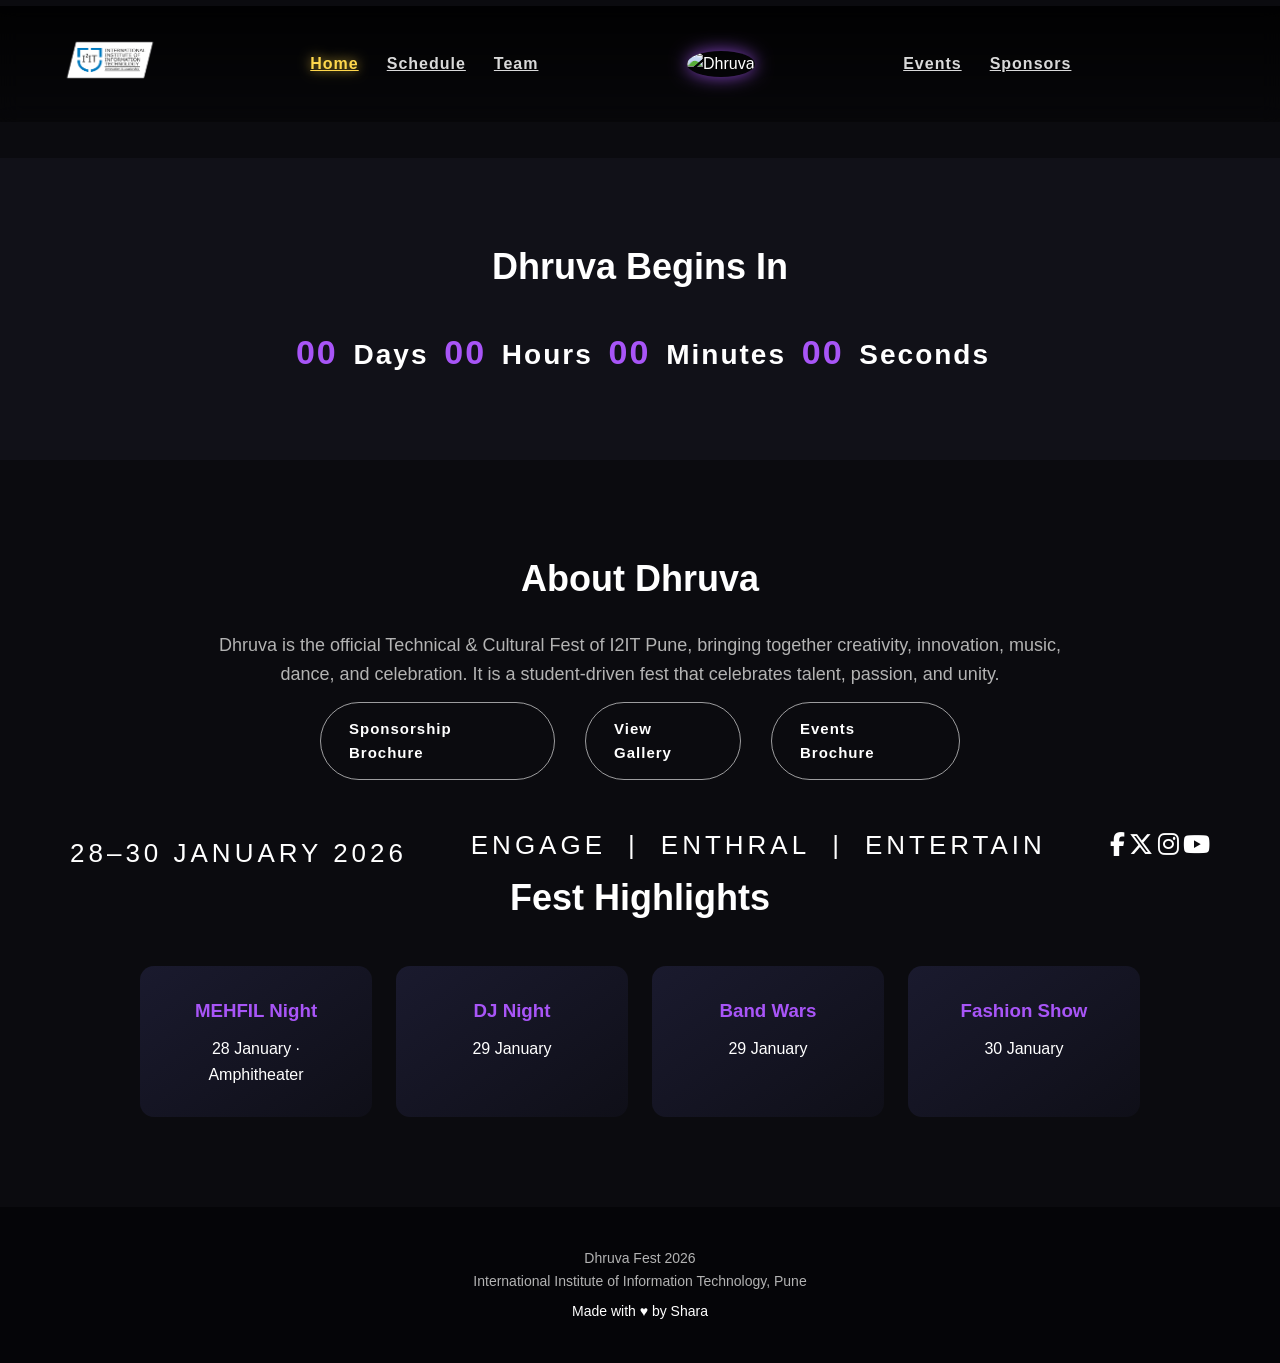
==== dhruva-2026/index.html @ d45d787c "Reine team page layout and typography" ====
<!DOCTYPE html>
<html lang="en">
<head>
    <meta charset="UTF-8">
    <title>Dhruva 2026 | I2IT Pune</title>
    <meta name="viewport" content="width=device-width, initial-scale=1.0">

    
    <link rel="preconnect" href="https://fonts.googleapis.com">
    <link rel="preconnect" href="https://fonts.gstatic.com" crossorigin>
    <link href="https://fonts.googleapis.com/css2?family=Inter:wght@300;400;600;700&display=swap" rel="stylesheet">

    <link rel="stylesheet" href="css/style.css">
    <link rel="stylesheet" href="https://cdnjs.cloudflare.com/ajax/libs/font-awesome/6.5.1/css/all.min.css">

</head>
<body>

   <nav class="navbar">

    <div class="nav-left">
        <img src="assets/images/i2it-logo.png" class="nav-logo-img">
    </div>

    <div class="nav-left-links">
        <a href="index.html" class="active">Home</a>
        <a href="schedule.html">Schedule</a>
        <a href="team.html">Team</a>

    </div>

    <div class="nav-center-logo">
        <img src="assets/images/dhruva-logo.png" alt="Dhruva">
    </div>

    <div class="nav-right-links">
        <a href="events.html">Events</a>
        <a href="#">Sponsors</a>
    </div>

    <div class="nav-right"></div>

</nav>


<video class="hero-bg-video" autoplay muted loop playsinline>
    <source src="assets/videos/hero.mp4" type="video/mp4">
</video>

<div class="hero-video-overlay"></div>

<div class="hero-center">
    <a href="#" class="hero-btn">Sponsorship Brochure</a>
    <a href="#" class="hero-btn">View Gallery</a>
    <a href="#" class="hero-btn">Events Brochure</a>
</div>

<div class="hero-bottom-strip">
    <div class="hero-dates">28–30 JANUARY 2026</div>

    <div class="hero-slogans">
        <span>ENGAGE</span>
        <span>|</span>
        <span>ENTHRAL</span>
        <span>|</span>
        <span>ENTERTAIN</span>
    </div>

    <div class="hero-socials">
        <i class="fab fa-facebook-f"></i>
        <i class="fab fa-x-twitter"></i>
        <i class="fab fa-instagram"></i>
        <i class="fab fa-youtube"></i>
    </div>
</div>

    <section class="countdown-section" id="after-hero">
        <h2>Dhruva Begins In</h2>
        <div class="countdown-timer">
            <span>00</span> Days
            <span>00</span> Hours
            <span>00</span> Minutes
            <span>00</span> Seconds
        </div>
    </section>

     <section class="about">
        <h2>About Dhruva</h2>
        <p>
            Dhruva is the official Technical & Cultural Fest of I2IT Pune, 
            bringing together creativity, innovation, music, dance, and celebration.
            It is a student-driven fest that celebrates talent, passion, and unity.
        </p>
    </section>

    <section class="highlights">
        <h2>Fest Highlights</h2>

        <div class="highlight-cards">
            <div class="highlight-card">
                <h3>MEHFIL Night</h3>
                <p>28 January · Amphitheater</p>
            </div>

            <div class="highlight-card">
                <h3>DJ Night</h3>
                <p>29 January</p>
            </div>

            <div class="highlight-card">
                <h3>Band Wars</h3>
                <p>29 January</p>
            </div>

            <div class="highlight-card">
                <h3>Fashion Show</h3>
                <p>30 January</p>
            </div>
        </div>
    </section>


    <footer class="footer">
        <p>Dhruva Fest 2026</p>
        <p>International Institute of Information Technology, Pune</p>
        <p class="credit">Made with &hearts; by Shara</p>
    </footer>
 <script src="js/main.js"></script>

</body>
</html>
---- dhruva-2026/css/style.css ----
:root {
    --bg-dark: #0b0b0f;
    --bg-section: #111118;
    --accent: #a855f7;
    --text-light: #ffffff;
    --text-muted: #b3b3b3;
}

* {
    margin: 0;
    padding: 0;
    box-sizing: border-box;
}

body {
    font-family: 'Inter', sans-serif;
    background-color: var(--bg-dark);
    color: var(--text-light);
    line-height: 1.6;
}

.navbar {
    position: fixed;
    top: 0;
    width: 100%;
    padding: 18px 60px;
    display: flex;
    align-items: center;
    justify-content: space-between;
    z-index: 10;

    background: rgba(0, 0, 0, 0.2); 
    backdrop-filter: blur(6px);     
}


.nav-logo {
    font-size: 24px;
    font-weight: 700;
    letter-spacing: 2px;
}
.nav-logo-img {
    height: 42px;
    object-fit: contain;
}


.nav-links a {
    margin-left: 28px;
    text-decoration: none;
    color: var(--text-light);
    font-weight: 500;
    position: relative;
}

.nav-links a::after {
    content: "";
    position: absolute;
    width: 0;
    height: 2px;
    background: var(--accent);
    left: 0;
    bottom: -6px;
    transition: width 0.3s ease;
}

.nav-links a:hover::after {
    width: 100%;
}

.navbar a {
    color: #ffffff;
    font-weight: 500;
    letter-spacing: 1px;
    transition: color 0.3s ease, text-shadow 0.3s ease;
}

.navbar a:hover {
    color: #facc15; 
    text-shadow: 0 0 12px rgba(250, 204, 21, 0.6);
}

.navbar a.active {
    color: #22c55e; 
    text-shadow: 0 0 14px rgba(34, 197, 94, 0.7);
}



.hero {
    min-height: 100vh;
    padding: 120px 20px;
    text-align: center;
    background: radial-gradient(circle at top, #1a1a2e, var(--bg-dark));
}

.hero h1 {
    font-size: 72px;
    font-weight: 700;
    letter-spacing: 4px;
}

.hero-subtitle {
    margin-top: 16px;
    font-size: 22px;
    color: var(--accent);
}

.hero-college {
    margin-top: 12px;
    font-size: 20px;
    font-weight: 500;
    color: var(--text-muted);
}

.hero-dates {
    margin-top: 16px;
    font-size: 18px;
    letter-spacing: 1px;
}

.hero-btn {
    display: inline-block;
    margin-top: 40px;
    padding: 14px 36px;
    border-radius: 30px;
    background: var(--accent);
    color: #fff;
    text-decoration: none;
    font-weight: 600;
    transition: transform 0.3s ease, box-shadow 0.3s ease;
}

.hero-btn:hover {
    transform: translateY(-4px);
    box-shadow: 0 0 25px rgba(168, 85, 247, 0.8);
}


.countdown-section {
    padding: 80px 20px;
    text-align: center;
    background: var(--bg-section);
}

.countdown-section h2 {
    font-size: 36px;
    margin-bottom: 30px;
}

.countdown-timer {
    font-size: 28px;
    font-weight: 700;
    letter-spacing: 2px;
}

.countdown-timer span {
    color: var(--accent);
    margin: 0 6px;
    font-size: 34px;
}


.about {
    padding: 90px 20px;
    max-width: 900px;
    margin: auto;
    text-align: center;
}

.about h2 {
    font-size: 36px;
    margin-bottom: 24px;
}

.about p {
    color: var(--text-muted);
    font-size: 18px;
}


.events-overview {
    padding: 90px 20px;
    background: var(--bg-section);
    text-align: center;
}

.events-overview h2 {
    font-size: 36px;
    margin-bottom: 40px;
}

.event-cards {
    display: grid;
    grid-template-columns: repeat(auto-fit, minmax(200px, 1fr));
    gap: 20px;
    max-width: 1000px;
    margin: auto;
}

.event-card {
    padding: 30px;
    background: rgba(255, 255, 255, 0.05);
    border-radius: 12px;
    font-weight: 600;
    transition: transform 0.3s ease, box-shadow 0.3s ease;
}

.event-card:hover {
    transform: translateY(-6px);
    box-shadow: 0 0 25px rgba(168, 85, 247, 0.4);
}


.highlights {
    padding: 90px 20px;
    text-align: center;
}

.highlights h2 {
    font-size: 36px;
    margin-bottom: 40px;
}

.highlight-cards {
    display: grid;
    grid-template-columns: repeat(auto-fit, minmax(220px, 1fr));
    gap: 24px;
    max-width: 1000px;
    margin: auto;
}

.highlight-card {
    padding: 30px;
    background: linear-gradient(145deg, #1a1a2e, #0f0f18);
    border-radius: 14px;
}

.highlight-card h3 {
    margin-bottom: 10px;
    color: var(--accent);
}


.footer {
    padding: 40px 20px;
    background: #050508;
    text-align: center;
    font-size: 14px;
    color: var(--text-muted);
}

.footer .credit {
    margin-top: 8px;
    color: var(--text-light);
}



.hero-night {
    position: relative;
    min-height: 100vh;
    background:
        radial-gradient(circle at 20% 30%, rgba(168, 85, 247, 0.25), transparent 40%),
        radial-gradient(circle at 80% 70%, rgba(236, 72, 153, 0.25), transparent 45%),
        linear-gradient(180deg, #050508 0%, #0b0b12 100%);
    overflow: hidden;
}

.hero-overlay {
    position: absolute;
    inset: 0;
    background: linear-gradient(
        180deg,
        rgba(0,0,0,0.4),
        rgba(0,0,0,0.85)
    );
    z-index: 1;
}

.hero-content {
    position: relative;
    z-index: 2;
    max-width: 1100px;
    margin: auto;
    padding: 140px 40px;
    text-align: left;
}

.hero-tag {
    color: #f472b6;
    font-weight: 600;
    letter-spacing: 2px;
    text-transform: uppercase;
    margin-bottom: 20px;
}

.hero-title {
    font-size: clamp(72px, 10vw, 140px);
    font-weight: 800;
    line-height: 0.95;
    letter-spacing: 4px;
}

.hero-title span {
    display: block;
    font-size: clamp(48px, 6vw, 96px);
    color: #a855f7;
}

.hero-subtitle {
    margin-top: 28px;
    font-size: 22px;
    font-weight: 500;
    color: #e5e5e5;
}

.hero-college {
    margin-top: 12px;
    font-size: 18px;
    color: #b3b3b3;
}

.hero-actions {
    margin-top: 48px;
    display: flex;
    gap: 20px;
}

.hero-btn {
    padding: 14px 36px;
    border-radius: 999px;
    font-weight: 600;
    text-decoration: none;
    transition: transform 0.3s ease, box-shadow 0.3s ease;
}

.hero-btn.primary {
    background: linear-gradient(135deg, #a855f7, #ec4899);
    color: #fff;
}

.hero-btn.primary:hover {
    transform: translateY(-4px);
    box-shadow: 0 0 35px rgba(236, 72, 153, 0.6);
}

.hero-btn.ghost {
    border: 1px solid rgba(255,255,255,0.25);
    color: #fff;
    background: transparent;
}

.hero-btn.ghost:hover {
    transform: translateY(-4px);
    box-shadow: 0 0 25px rgba(255,255,255,0.15);
}


.hero-night::before {
    content: "";
    position: absolute;
    inset: -20%;
    background:
        radial-gradient(circle at 30% 40%, rgba(168, 85, 247, 0.15), transparent 50%),
        radial-gradient(circle at 70% 60%, rgba(236, 72, 153, 0.15), transparent 50%);
    animation: pulseGlow 6s ease-in-out infinite;
    z-index: 0;
}

@keyframes pulseGlow {
    0% { opacity: 0.6; }
    50% { opacity: 1; }
    100% { opacity: 0.6; }
}


.hero-night::after {
    content: "";
    position: absolute;
    inset: 0;
    background-image: url("data:image/svg+xml,%3Csvg xmlns='http://www.w3.org/2000/svg' width='160' height='160'%3E%3Cfilter id='n'%3E%3CfeTurbulence type='fractalNoise' baseFrequency='0.8' numOctaves='4' stitchTiles='stitch'/%3E%3C/filter%3E%3Crect width='160' height='160' filter='url(%23n)' opacity='0.04'/%3E%3C/svg%3E");
    pointer-events: none;
    z-index: 1;
}


.events-section {
    padding: 120px 20px;
    text-align: center;
    background: #0b0b12;
}

.section-title {
    font-size: 42px;
    margin-bottom: 50px;
    letter-spacing: 2px;
}

.day-tabs {
    display: flex;
    justify-content: center;
    gap: 20px;
    margin-bottom: 50px;
}

.day-tab {
    background: transparent;
    border: 1px solid rgba(255,255,255,0.2);
    color: #fff;
    padding: 10px 26px;
    border-radius: 999px;
    font-weight: 600;
    cursor: pointer;
    transition: all 0.3s ease;
}

.day-tab.active,
.day-tab:hover {
    background: linear-gradient(135deg, #a855f7, #ec4899);
    border-color: transparent;
}

.events-grid {
    display: none;
    grid-template-columns: repeat(auto-fit, minmax(240px, 1fr));
    gap: 30px;
    max-width: 1100px;
    margin: auto;
}

.events-grid.active {
    display: grid;
}

.event-card {
    padding: 32px;
    border-radius: 16px;
    background: linear-gradient(145deg, #12121a, #0d0d14);
    text-align: left;
    transition: transform 0.35s ease, box-shadow 0.35s ease;
}

.event-card h3 {
    font-size: 22px;
    margin-bottom: 10px;
}

.event-card p {
    color: #b3b3b3;
    font-size: 14px;
}

.event-card:hover {
    transform: translateY(-8px);
    box-shadow: 0 0 35px rgba(168, 85, 247, 0.35);
}

.schedule-section {
    padding: 120px 20px;
    background: #0b0b12;
    text-align: center;
}

.timeline {
    display: none;
    max-width: 800px;
    margin: 60px auto 0;
}

.timeline.active {
    display: block;
}

.timeline-item {
    display: flex;
    align-items: flex-start;
    margin-bottom: 40px;
    gap: 20px;
}

.time {
    min-width: 60px;
    font-weight: 700;
    color: #a855f7;
}

.timeline-card {
    padding: 24px 28px;
    background: linear-gradient(145deg, #12121a, #0d0d14);
    border-radius: 14px;
    text-align: left;
    width: 100%;
}

.timeline-card h3 {
    margin-bottom: 6px;
    font-size: 20px;
}

.timeline-card p {
    color: #b3b3b3;
    font-size: 14px;
}

.hero-center {
    position: absolute;
    bottom: 120px;   
    left: 50%;
    transform: translateX(-50%);
    display: flex;
    gap: 30px;
    z-index: 3;
}


.hero-btn {
    padding: 14px 28px;
    border: 1px solid rgba(255,255,255,0.6);
    color: #fff;
    text-decoration: none;
    font-size: 15px;
    letter-spacing: 1px;
    background: transparent;
    transition: all 0.3s ease;
}

.hero-btn:hover {
    background: rgba(255,255,255,0.1);
    transform: translateY(-2px);
}

.hero-bottom-strip {
    position: absolute;
    bottom: 25px;
    width: 100%;
    padding: 0 70px;
    display: flex;
    justify-content: space-between;
    align-items: center;
    z-index: 3;
    color: #fff;
    text-transform: uppercase;
}

.hero-dates {
    font-size: 26px;
    font-weight: 500;
    letter-spacing: 4px;
}

.hero-slogans {
    display: flex;
    gap: 22px;
    font-size: 26px;
    font-weight: 500;
    letter-spacing: 4px;
}


.hero-socials i {
    font-size: 24px;
}


.hero-socials i:hover {
    transform: translateY(-3px);
    color: #a855f7;
}

.hero-video {
    position: relative;
    height: 100vh;
    width: 100%;
    margin-top: 0;
}

.nav-logo-img {
    height: 72px;  
}

.nav-center-logo img {
    height: 60px;
    border-radius: 50%;
    box-shadow: 0 0 18px rgba(168, 85, 247, 0.8); 
}

.nav-left-links,
.nav-right-links {
    display: flex;
    gap: 28px;
}

.nav-left-links a,
.nav-right-links a {
    color: white;
    font-weight: 500;
    letter-spacing: 1px;
    transition: color 0.3s ease, text-shadow 0.3s ease;
}

.nav-left-links a:hover {
    color: #22c55e; 
    text-shadow: 0 0 10px rgba(34,197,94,0.7);
}

.nav-right-links a:hover {
    color: #facc15; 
    text-shadow: 0 0 10px rgba(250,204,21,0.7);
}

.nav-left-links a.active {
    color: #22c55e;
}

.team-section {
    padding: 160px 80px;
    background: #000;
    color: #fff;
    text-align: center;
}

.team-title {
    font-size: 52px;
    margin-bottom: 60px;
    letter-spacing: 2px;
}

.team-grid {
    display: grid;
    grid-template-columns: repeat(auto-fit, minmax(260px, 1fr));
    gap: 40px;
}

.team-card {
    padding: 26px;
    background: rgba(255,255,255,0.06);
    border-radius: 14px;
    transition: transform 0.3s ease, box-shadow 0.3s ease;
}

.team-card h3 {
    font-size: 20px;
    margin-bottom: 8px;
}

.team-card p {
    font-size: 14px;
    letter-spacing: 1px;
    color: #a855f7;
}

.team-card:hover {
    transform: translateY(-8px);
    box-shadow: 0 0 18px rgba(168,85,247,0.4);
}

.navbar {
    position: fixed;
    top: 0;
    width: 100%;
    z-index: 9999;
    padding: 18px 60px;

    background: linear-gradient(
        180deg,
        rgba(0,0,0,0.85),
        rgba(0,0,0,0.35)
    );
    backdrop-filter: blur(10px);
}
.nav-left-links a,
.nav-right-links a {
    color: #ffffff;
    font-weight: 600;
    opacity: 0.95;
}



.navbar a {
    color: #ffffff;
    opacity: 0.85;
    position: relative;
    transition: all 0.3s ease;
}

.navbar a:hover,
.navbar a.active {
    opacity: 1;
    color: #ffd84d;
    text-shadow: 0 0 12px rgba(255, 216, 77, 0.8);
}

.team-section {
    min-height: 100vh;
    padding-top: 120px;
    background: radial-gradient(
        circle at top,
        rgba(255,255,255,0.06),
        rgba(0,0,0,1) 60%
    );
    color: white;
    text-align: center;
}
.team-hero-text {
    padding: 120px 20px;
}

.team-hero-text h1 {
    font-size: 64px;
    font-weight: 700;
    line-height: 1.2;
}
.team-role {
    margin-bottom: 100px;
}

.team-role h2 {
    font-size: 38px;
    margin-bottom: 24px;
}

.team-role p {
    font-size: 18px;
    line-height: 2.2;
    opacity: 0.85;
}

.team-section {
    min-height: 100vh;
    padding-top: 120px;
    background: radial-gradient(
        circle at top,
        rgba(255,255,255,0.06),
        rgba(0,0,0,1) 60%
    );
    color: white;
    text-align: center;
}

.team-tabs {
    display: flex;
    justify-content: center;
    gap: 20px;
    margin: 40px 0 120px;
}

.team-tabs button {
    background: transparent;
    border: 1px solid rgba(255,255,255,0.6);
    color: white;
    padding: 14px 28px;
    font-size: 16px;
    cursor: pointer;
}

.team-tabs .active {
    border-color: white;
}

.team-hero-text {
    padding: 120px 20px;
}

.team-hero-text h1 {
    font-size: 64px;
    font-weight: 700;
    line-height: 1.2;
}

.team-role {
    margin-bottom: 100px;
}

.team-role h2 {
    font-size: 38px;
    margin-bottom: 24px;
}

.team-role p {
    font-size: 18px;
    line-height: 2.2;
    opacity: 0.85;
}

.team-section::before,
.team-section::after {
    content: "";
    position: absolute;
    inset: 0;
    pointer-events: none;
}

.team-section::before {
    background-image:
        radial-gradient(circle at 15% 30%, rgba(255,255,255,0.08), transparent 40%),
        radial-gradient(circle at 85% 40%, rgba(255,255,255,0.06), transparent 45%),
        radial-gradient(circle at 50% 80%, rgba(255,255,255,0.05), transparent 40%);
}

.team-hero-text h1 {
    font-size: 72px;
    font-weight: 800;
    letter-spacing: -1px;
}
.team-role h2 {
    font-size: 42px;
}

.team-role p {
    font-size: 20px;
}

body {
    font-family: 'Space Grotesk', sans-serif;
}
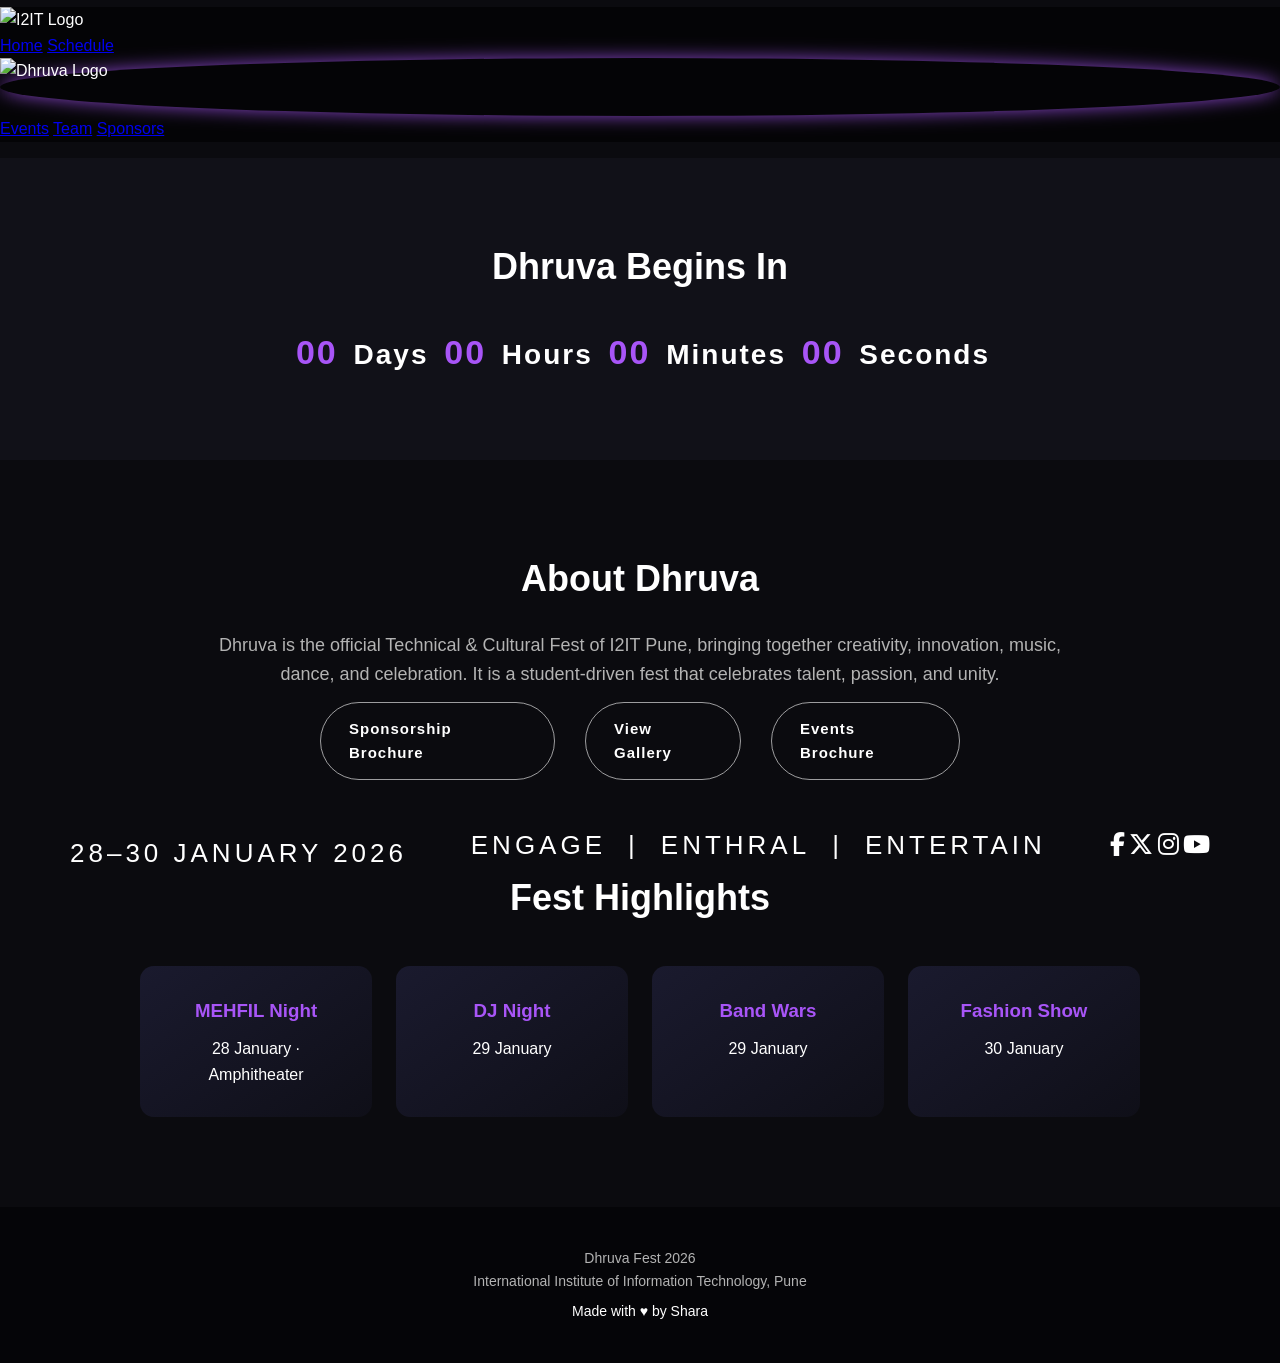
==== commit a27fc2ea: "Restore stable navbar layout" ====
--- a/dhruva-2026/index.html
+++ b/dhruva-2026/index.html
@@ -15,32 +15,29 @@
 
 </head>
 <body>
-
-   <nav class="navbar">
-
+<nav class="navbar">
     <div class="nav-left">
-        <img src="assets/images/i2it-logo.png" class="nav-logo-img">
+        <img src="assets/images/iiit-logo.png" class="nav-logo-img" alt="I2IT Logo">
     </div>
 
     <div class="nav-left-links">
         <a href="index.html" class="active">Home</a>
         <a href="schedule.html">Schedule</a>
-        <a href="team.html">Team</a>
-
     </div>
 
     <div class="nav-center-logo">
-        <img src="assets/images/dhruva-logo.png" alt="Dhruva">
+        <img src="assets/images/dhruva-logo.png" alt="Dhruva Logo">
     </div>
 
     <div class="nav-right-links">
         <a href="events.html">Events</a>
-        <a href="#">Sponsors</a>
+        <a href="team.html">Team</a>
+        <a href="sponsors.html">Sponsors</a>
     </div>
+</nav>
 
-    <div class="nav-right"></div>
 
-</nav>
+
 
 
 <video class="hero-bg-video" autoplay muted loop playsinline>
--- a/dhruva-2026/css/style.css
+++ b/dhruva-2026/css/style.css
@@ -21,72 +21,75 @@
 }
 
 .navbar {
-    position: fixed;
-    top: 0;
-    width: 100%;
-    padding: 18px 60px;
-    display: flex;
-    align-items: center;
-    justify-content: space-between;
-    z-index: 10;
-
-    background: rgba(0, 0, 0, 0.2); 
-    backdrop-filter: blur(6px);     
-}
-
-
-.nav-logo {
-    font-size: 24px;
-    font-weight: 700;
-    letter-spacing: 2px;
-}
-.nav-logo-img {
-    height: 42px;
-    object-fit: contain;
-}
-
+  position: fixed;
+  top: 0;
+  width: 100%;
+  background: rgba(0,0,0,0.55);
+  backdrop-filter: blur(10px);
+  z-index: 9999;
+}
+.nav-center {
+  display: flex;
+  align-items: center;
+  gap: 26px;
+}
+.navbar-inner {
+  max-width: 1400px;
+  margin: auto;
+  padding: 14px 40px;
+
+  display: flex;
+  align-items: center;
+  justify-content: space-between;
+  gap: 28px;
+}
+
+.nav-college-logo {
+  height: 48px;
+
+}
+
+.nav-center-logo {
+  height: 58px;
+  border-radius: 50%;
+  box-shadow: 0 0 18px rgba(168,85,247,0.8);
+}
+
+.nav-dhruva-logo {
+  height: 56px;
+  border-radius: 50%;
+}
+.nav-links {
+  display: flex;
+  gap: 26px;
+}
 
 .nav-links a {
-    margin-left: 28px;
-    text-decoration: none;
-    color: var(--text-light);
-    font-weight: 500;
-    position: relative;
-}
-
-.nav-links a::after {
-    content: "";
-    position: absolute;
-    width: 0;
-    height: 2px;
-    background: var(--accent);
-    left: 0;
-    bottom: -6px;
-    transition: width 0.3s ease;
-}
-
-.nav-links a:hover::after {
-    width: 100%;
-}
-
-.navbar a {
-    color: #ffffff;
-    font-weight: 500;
-    letter-spacing: 1px;
-    transition: color 0.3s ease, text-shadow 0.3s ease;
-}
-
-.navbar a:hover {
-    color: #facc15; 
-    text-shadow: 0 0 12px rgba(250, 204, 21, 0.6);
-}
-
-.navbar a.active {
-    color: #22c55e; 
-    text-shadow: 0 0 14px rgba(34, 197, 94, 0.7);
-}
-
-
+  color: white;
+  font-weight: 500;
+  letter-spacing: 1px;
+  text-decoration: none;
+  transition: all 0.3s ease;
+}
+
+.nav-links a:hover {
+  color: #facc15;
+  text-shadow: 0 0 10px rgba(250,204,21,0.7);
+}
+
+.nav-links a.active {
+  color: #22c55e;
+  text-shadow: 0 0 12px rgba(34,197,94,0.8);
+}
+
+.nav-links a.pro {
+  color: #ff6a3d;
+  text-shadow: 0 0 12px rgba(255,106,61,0.8);
+}
+
+.nav-links a.events {
+  color: #facc15;
+}
 
 .hero {
     min-height: 100vh;
@@ -576,44 +579,6 @@
     margin-top: 0;
 }
 
-.nav-logo-img {
-    height: 72px;  
-}
-
-.nav-center-logo img {
-    height: 60px;
-    border-radius: 50%;
-    box-shadow: 0 0 18px rgba(168, 85, 247, 0.8); 
-}
-
-.nav-left-links,
-.nav-right-links {
-    display: flex;
-    gap: 28px;
-}
-
-.nav-left-links a,
-.nav-right-links a {
-    color: white;
-    font-weight: 500;
-    letter-spacing: 1px;
-    transition: color 0.3s ease, text-shadow 0.3s ease;
-}
-
-.nav-left-links a:hover {
-    color: #22c55e; 
-    text-shadow: 0 0 10px rgba(34,197,94,0.7);
-}
-
-.nav-right-links a:hover {
-    color: #facc15; 
-    text-shadow: 0 0 10px rgba(250,204,21,0.7);
-}
-
-.nav-left-links a.active {
-    color: #22c55e;
-}
-
 .team-section {
     padding: 160px 80px;
     background: #000;
@@ -656,42 +621,6 @@
     box-shadow: 0 0 18px rgba(168,85,247,0.4);
 }
 
-.navbar {
-    position: fixed;
-    top: 0;
-    width: 100%;
-    z-index: 9999;
-    padding: 18px 60px;
-
-    background: linear-gradient(
-        180deg,
-        rgba(0,0,0,0.85),
-        rgba(0,0,0,0.35)
-    );
-    backdrop-filter: blur(10px);
-}
-.nav-left-links a,
-.nav-right-links a {
-    color: #ffffff;
-    font-weight: 600;
-    opacity: 0.95;
-}
-
-
-
-.navbar a {
-    color: #ffffff;
-    opacity: 0.85;
-    position: relative;
-    transition: all 0.3s ease;
-}
-
-.navbar a:hover,
-.navbar a.active {
-    opacity: 1;
-    color: #ffd84d;
-    text-shadow: 0 0 12px rgba(255, 216, 77, 0.8);
-}
 
 .team-section {
     min-height: 100vh;
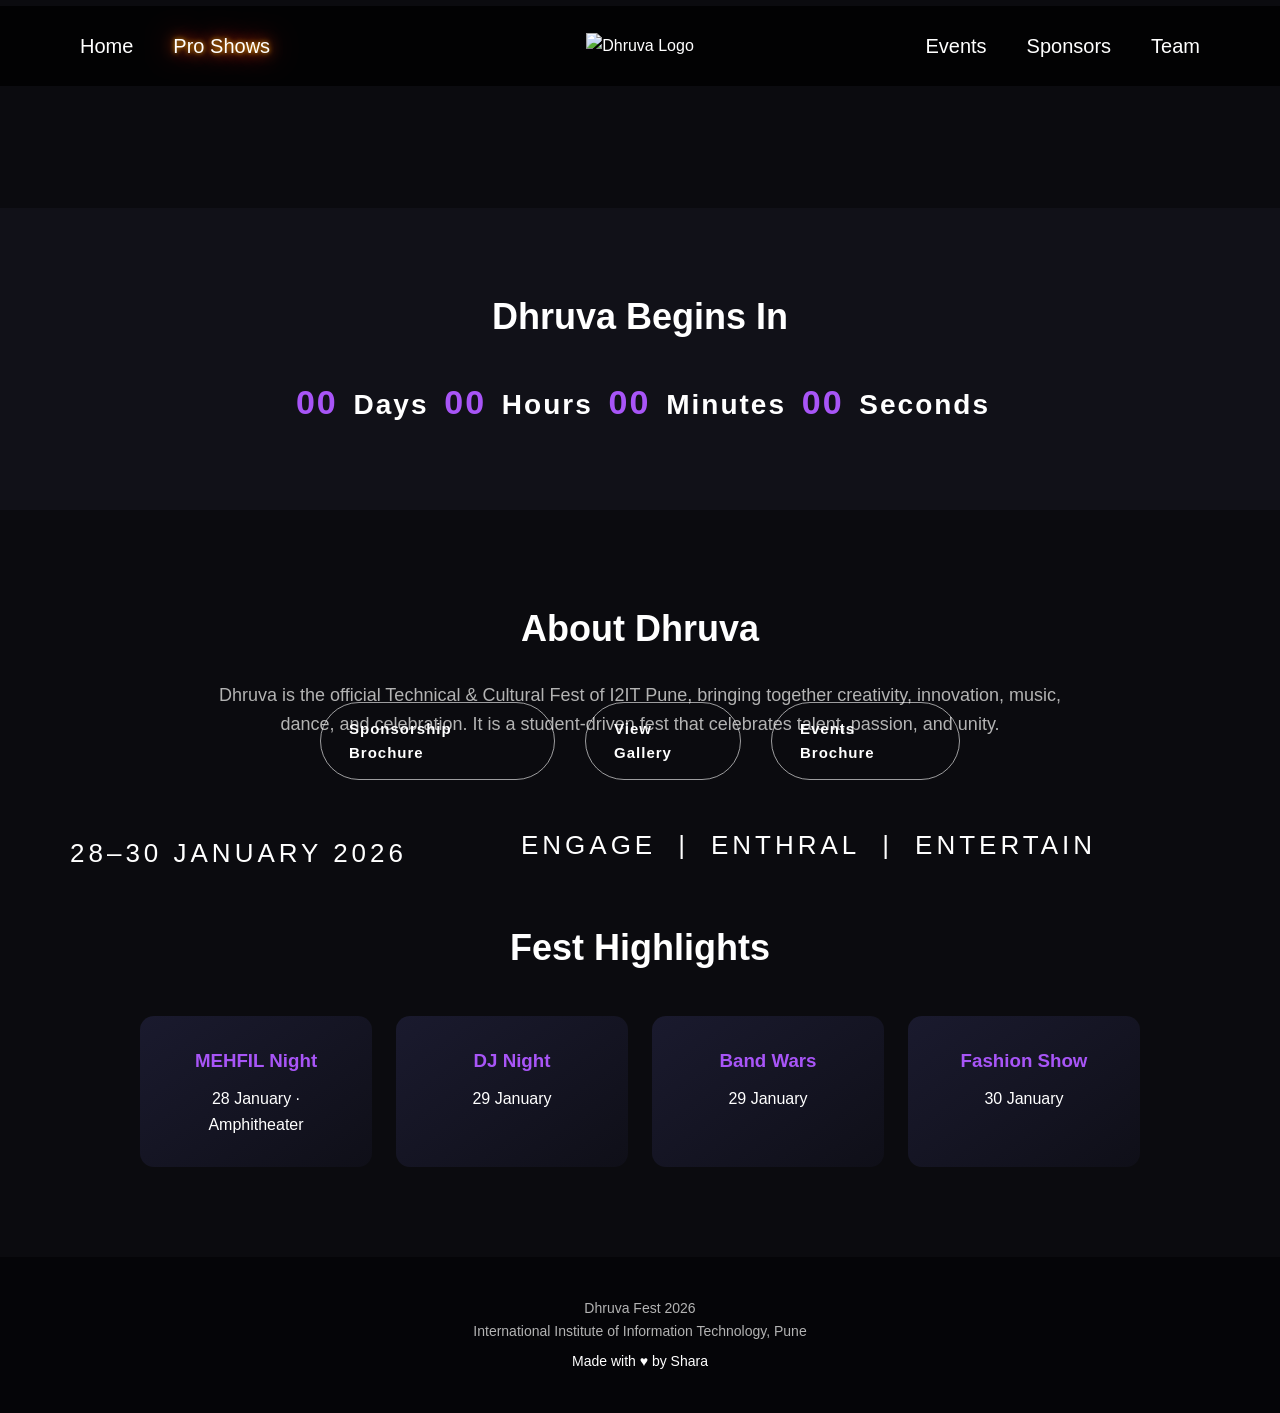
==== commit 172bb4c1: "Update events, team page toggle, and add ebent images" ====
--- a/dhruva-2026/index.html
+++ b/dhruva-2026/index.html
@@ -1,40 +1,31 @@
 <!DOCTYPE html>
 <html lang="en">
 <head>
-    <meta charset="UTF-8">
-    <title>Dhruva 2026 | I2IT Pune</title>
-    <meta name="viewport" content="width=device-width, initial-scale=1.0">
+  <meta charset="UTF-8">
+  <title>Dhruva 2026</title>
+  <meta name="viewport" content="width=device-width, initial-scale=1.0">
+  <link rel="stylesheet" href="css/style.css">
 
-    
-    <link rel="preconnect" href="https://fonts.googleapis.com">
-    <link rel="preconnect" href="https://fonts.gstatic.com" crossorigin>
-    <link href="https://fonts.googleapis.com/css2?family=Inter:wght@300;400;600;700&display=swap" rel="stylesheet">
-
-    <link rel="stylesheet" href="css/style.css">
-    <link rel="stylesheet" href="https://cdnjs.cloudflare.com/ajax/libs/font-awesome/6.5.1/css/all.min.css">
 
 </head>
 <body>
 <nav class="navbar">
-    <div class="nav-left">
-        <img src="assets/images/iiit-logo.png" class="nav-logo-img" alt="I2IT Logo">
-    </div>
+  <ul class="nav-left">
+    <li><a href="index.html">Home</a></li>
+    <li><a href="proshows.html" class="glow">Pro Shows</a></li>
+  </ul>
 
-    <div class="nav-left-links">
-        <a href="index.html" class="active">Home</a>
-        <a href="schedule.html">Schedule</a>
-    </div>
+  <div class="nav-logo">
+    <img src="images/dhruva-logo.png" alt="Dhruva Logo">
+  </div>
 
-    <div class="nav-center-logo">
-        <img src="assets/images/dhruva-logo.png" alt="Dhruva Logo">
-    </div>
+  <ul class="nav-right">
+    <li><a href="events.html">Events</a></li>
+    <li><a href="sponsors.html">Sponsors</a></li>
+    <li><a href="team.html">Team</a></li>
+  </ul>
+</nav>
 
-    <div class="nav-right-links">
-        <a href="events.html">Events</a>
-        <a href="team.html">Team</a>
-        <a href="sponsors.html">Sponsors</a>
-    </div>
-</nav>
 
 
 
@@ -123,6 +114,6 @@
         <p class="credit">Made with &hearts; by Shara</p>
     </footer>
  <script src="js/main.js"></script>
-
+  
 </body>
 </html>
--- a/dhruva-2026/css/style.css
+++ b/dhruva-2026/css/style.css
@@ -1,3 +1,7 @@
+body {
+    background : lightpink;
+}
+
 
 :root {
     --bg-dark: #0b0b0f;
@@ -658,15 +662,9 @@
 }
 
 .team-section {
-    min-height: 100vh;
-    padding-top: 120px;
-    background: radial-gradient(
-        circle at top,
-        rgba(255,255,255,0.06),
-        rgba(0,0,0,1) 60%
-    );
-    color: white;
-    text-align: center;
+  background: transparent;
+  position: relative;
+  z-index: 1;
 }
 
 .team-tabs {
@@ -749,6 +747,429 @@
 
 
 
-
-
-
+/* NAVBAR */
+.navbar {
+  position: fixed;
+  top: 0;
+  width: 100%;
+  height: 80px;
+  background: rgba(0, 0, 0, 0.75);
+  backdrop-filter: blur(10px);
+  display: flex;
+  justify-content: center;
+  align-items: center;
+  z-index: 1000;
+}
+
+/* Left & Right menus */
+.nav-left,
+.nav-right {
+  list-style: none;
+  display: flex;
+  gap: 40px;
+}
+
+.nav-left {
+  position: absolute;
+  left: 80px;
+}
+
+.nav-right {
+  position: absolute;
+  right: 80px;
+}
+
+/* Links */
+.navbar a {
+  color: white;
+  text-decoration: none;
+  font-size: 20px;
+  font-weight: 500;
+  transition: 0.3s;
+}
+
+.navbar a:hover {
+  color: #ffd700;
+}
+
+/* Center Logo */
+.nav-logo img {
+  height: 60px;
+}
+
+/* Glow Effect */
+.glow {
+  color: #ffae00;
+  text-shadow:
+    0 0 5px #ffae00,
+    0 0 15px #ff5500,
+    0 0 30px #ff2200;
+}
+body {
+  padding-top: 50px;
+}
+
+/* =========================
+   PRO SHOWS PAGE
+========================= */
+
+.proshows-section {
+  min-height: 100vh;
+  padding: 120px 80px 80px;
+  background: radial-gradient(circle at top, #1a0033, #000);
+  text-align: center;
+}
+
+/* Neon Heading */
+.proshows-title {
+  font-size: 64px;
+  color: #ff4fd8;
+  margin-bottom: 60px;
+  text-shadow:
+    0 0 10px #ff4fd8,
+    0 0 30px #ff1493,
+    0 0 60px #ff1493;
+}
+
+/* Cards Layout */
+.proshows-cards {
+  display: flex;
+  justify-content: center;
+  gap: 40px;
+  flex-wrap: wrap;
+}
+
+/* Card */
+.proshow-card {
+  width: 320px;
+  height: 420px;
+  border-radius: 20px;
+  overflow: hidden;
+  position: relative;
+  cursor: pointer;
+  transition: transform 0.4s ease, box-shadow 0.4s ease;
+}
+
+/* Card Image */
+.card-img {
+  width: 100%;
+  height: 100%;
+  object-fit: cover;
+}
+
+/* Hover Effect (Vibrance style) */
+.proshow-card:hover {
+  transform: scale(1.08);
+  box-shadow:
+    0 0 25px #ff4fd8,
+    0 0 60px rgba(255, 79, 216, 0.9);
+}
+
+/* Overlay */
+.card-overlay {
+  position: absolute;
+  inset: 0;
+  background: linear-gradient(
+    to top,
+    rgba(0, 0, 0, 0.9),
+    rgba(0, 0, 0, 0.3)
+  );
+  display: flex;
+  flex-direction: column;
+  justify-content: flex-end;
+  padding: 30px;
+  color: white;
+}
+
+/* Text */
+.card-overlay h2 {
+  font-size: 24px;
+}
+
+.card-overlay p {
+  font-size: 16px;
+  opacity: 0.85;
+}
+
+.card-overlay span {
+  margin-top: 10px;
+  font-size: 22px;
+  font-weight: bold;
+  color: #ff4fd8;
+  text-shadow: 0 0 10px #ff4fd8;
+}
+/* EVENTS PAGE */
+.events-section {
+  background: transparent;
+  position: relative;
+  z-index: 1;
+}
+
+
+.events-title {
+  font-size: 56px;
+  text-align: center;
+  margin-bottom: 40px;
+}
+
+/* Tabs */
+.day-tabs {
+  display: flex;
+  justify-content: center;
+  gap: 20px;
+  margin-bottom: 50px;
+}
+
+.day-btn {
+  padding: 10px 24px;
+  border-radius: 30px;
+  border: 1px solid #444;
+  background: transparent;
+  color: white;
+  cursor: pointer;
+}
+
+.day-btn.active {
+  background: linear-gradient(135deg, #a855f7, #ec4899);
+  border: none;
+}
+
+/* Events */
+.events-day {
+  display: none;
+}
+
+.events-day.active-day {
+  display: grid;
+  grid-template-columns: repeat(auto-fit, minmax(320px, 1fr));
+  gap: 30px;
+}
+
+.event-card {
+  background: #111;
+  border-radius: 18px;
+  overflow: hidden;
+  transition: transform 0.3s;
+}
+
+.event-card:hover {
+  transform: scale(1.05);
+}
+
+.event-card img {
+  width: 100%;
+  height: 240px;
+  object-fit: cover;
+  object-position: center;
+}
+
+
+.event-info {
+  padding: 20px;
+}
+
+.event-info h3 {
+  margin-bottom: 8px;
+  font-size: 22px;
+}
+
+/* =========================
+   COSMIC STAR BACKGROUND
+========================= */
+
+/* ===== COSMIC STARS ===== */
+
+/* =========================
+   STRONG WHITE STARFIELD
+========================= */
+
+.stars, .stars2, .stars3 {
+  position: fixed;
+  top: 0;
+  left: 0;
+  width: 100%;
+  height: 100%;
+  pointer-events: none;
+  z-index: 0;
+}
+
+/* MANY SMALL STARS */
+.stars {
+  background-image:
+    radial-gradient(1.5px 1.5px at 10% 20%, white, transparent),
+    radial-gradient(1.5px 1.5px at 30% 40%, white, transparent),
+    radial-gradient(1.5px 1.5px at 50% 60%, white, transparent),
+    radial-gradient(1.5px 1.5px at 70% 80%, white, transparent),
+    radial-gradient(1.5px 1.5px at 90% 10%, white, transparent),
+    radial-gradient(1.5px 1.5px at 20% 90%, white, transparent),
+    radial-gradient(1.5px 1.5px at 80% 30%, white, transparent),
+    radial-gradient(1.5px 1.5px at 60% 15%, white, transparent),
+    radial-gradient(1.5px 1.5px at 40% 75%, white, transparent),
+    radial-gradient(1.5px 1.5px at 85% 65%, white, transparent);
+  animation: twinkle 2s infinite alternate;
+}
+
+/* MEDIUM STARS */
+.stars2 {
+  background-image:
+    radial-gradient(2.5px 2.5px at 15% 50%, white, transparent),
+    radial-gradient(2.5px 2.5px at 45% 25%, white, transparent),
+    radial-gradient(2.5px 2.5px at 75% 55%, white, transparent),
+    radial-gradient(2.5px 2.5px at 90% 85%, white, transparent);
+  animation: twinkle 3s infinite alternate;
+}
+
+/* BIG BRIGHT STARS */
+.stars3 {
+  background-image:
+    radial-gradient(4px 4px at 25% 30%, white, transparent),
+    radial-gradient(4px 4px at 55% 70%, white, transparent),
+    radial-gradient(4px 4px at 85% 45%, white, transparent);
+  animation: twinkle 4s infinite alternate;
+}
+
+/* BLINKING EFFECT */
+@keyframes twinkle {
+  from { opacity: 0.3; }
+  to   { opacity: 1; }
+}
+/* ================= FACULTY COORDINATORS ================= */
+
+.faculty-section {
+  padding: 80px 60px;
+  background: transparent;
+  position: relative;
+  z-index: 1;
+}
+
+.section-title {
+  text-align: center;
+  font-size: 42px;
+  margin-bottom: 50px;
+  color: #fff;
+}
+
+.faculty-grid {
+  display: grid;
+  grid-template-columns: repeat(auto-fit, minmax(240px, 1fr));
+  gap: 30px;
+}
+
+.faculty-card {
+  background: rgba(17, 17, 17, 0.9);
+  border-radius: 16px;
+  padding: 30px 20px;
+  text-align: center;
+  transition: transform 0.3s, box-shadow 0.3s;
+}
+
+.faculty-card h3 {
+  font-size: 20px;
+  margin-bottom: 8px;
+  color: #fff;
+}
+
+.faculty-card p {
+  color: #bbb;
+  font-size: 14px;
+}
+
+/* Special highlight for Bhavna Maam */
+.faculty-card.highlight {
+  box-shadow: 0 0 25px rgba(236, 72, 153, 0.8);
+  border: 1px solid #ec4899;
+}
+
+.faculty-card:hover {
+  transform: translateY(-6px);
+  box-shadow: 0 0 20px rgba(255, 255, 255, 0.15);
+}
+/* ===== SIMPLE COORDINATOR STYLE ===== */
+
+.simple-coordinator {
+  padding: 100px 20px;
+  text-align: center;
+  position: relative;
+  z-index: 1;
+}
+
+.coordinator-title {
+  font-size: 48px;
+  font-weight: 700;
+  margin-bottom: 40px;
+  color: white;
+}
+
+.coordinator-names {
+  display: flex;
+  flex-direction: column;
+  gap: 12px;
+}
+
+.coordinator-name {
+  font-size: 18px;
+  color: #ddd;
+}
+
+.coordinator-name.highlight {
+  color: #fff;
+  font-weight: 600;
+  text-shadow: 0 0 10px rgba(236, 72, 153, 0.7);
+}
+/* Toggle buttons */
+.team-toggle {
+  display: flex;
+  justify-content: center;
+  gap: 20px;
+  margin: 40px 0;
+}
+
+.toggle-btn {
+  padding: 14px 36px;
+  border-radius: 40px;
+  border: 1px solid #777;
+  background: transparent;
+  color: #fff;
+  cursor: pointer;
+}
+.toggle-btn.active {
+  background: linear-gradient(135deg, #b04cff, #ff5bbd);
+}
+
+
+/* Sections */
+.team-section {
+  display: none;
+}
+
+.team-section.active {
+  display: block;
+}
+.student-coordinators {
+  text-align: center;
+  padding: 100px 20px;
+  position: relative;
+  z-index: 1;
+}
+
+.main-title {
+  font-size: 48px;
+  margin-bottom: 60px;
+  color: white;
+}
+
+.role-block {
+  margin-bottom: 50px;
+}
+
+.role-block h2 {
+  font-size: 32px;
+  margin-bottom: 15px;
+  color: white;
+}
+
+.role-block p {
+  font-size: 18px;
+  color: #ddd;
+  margin: 6px 0;
+}
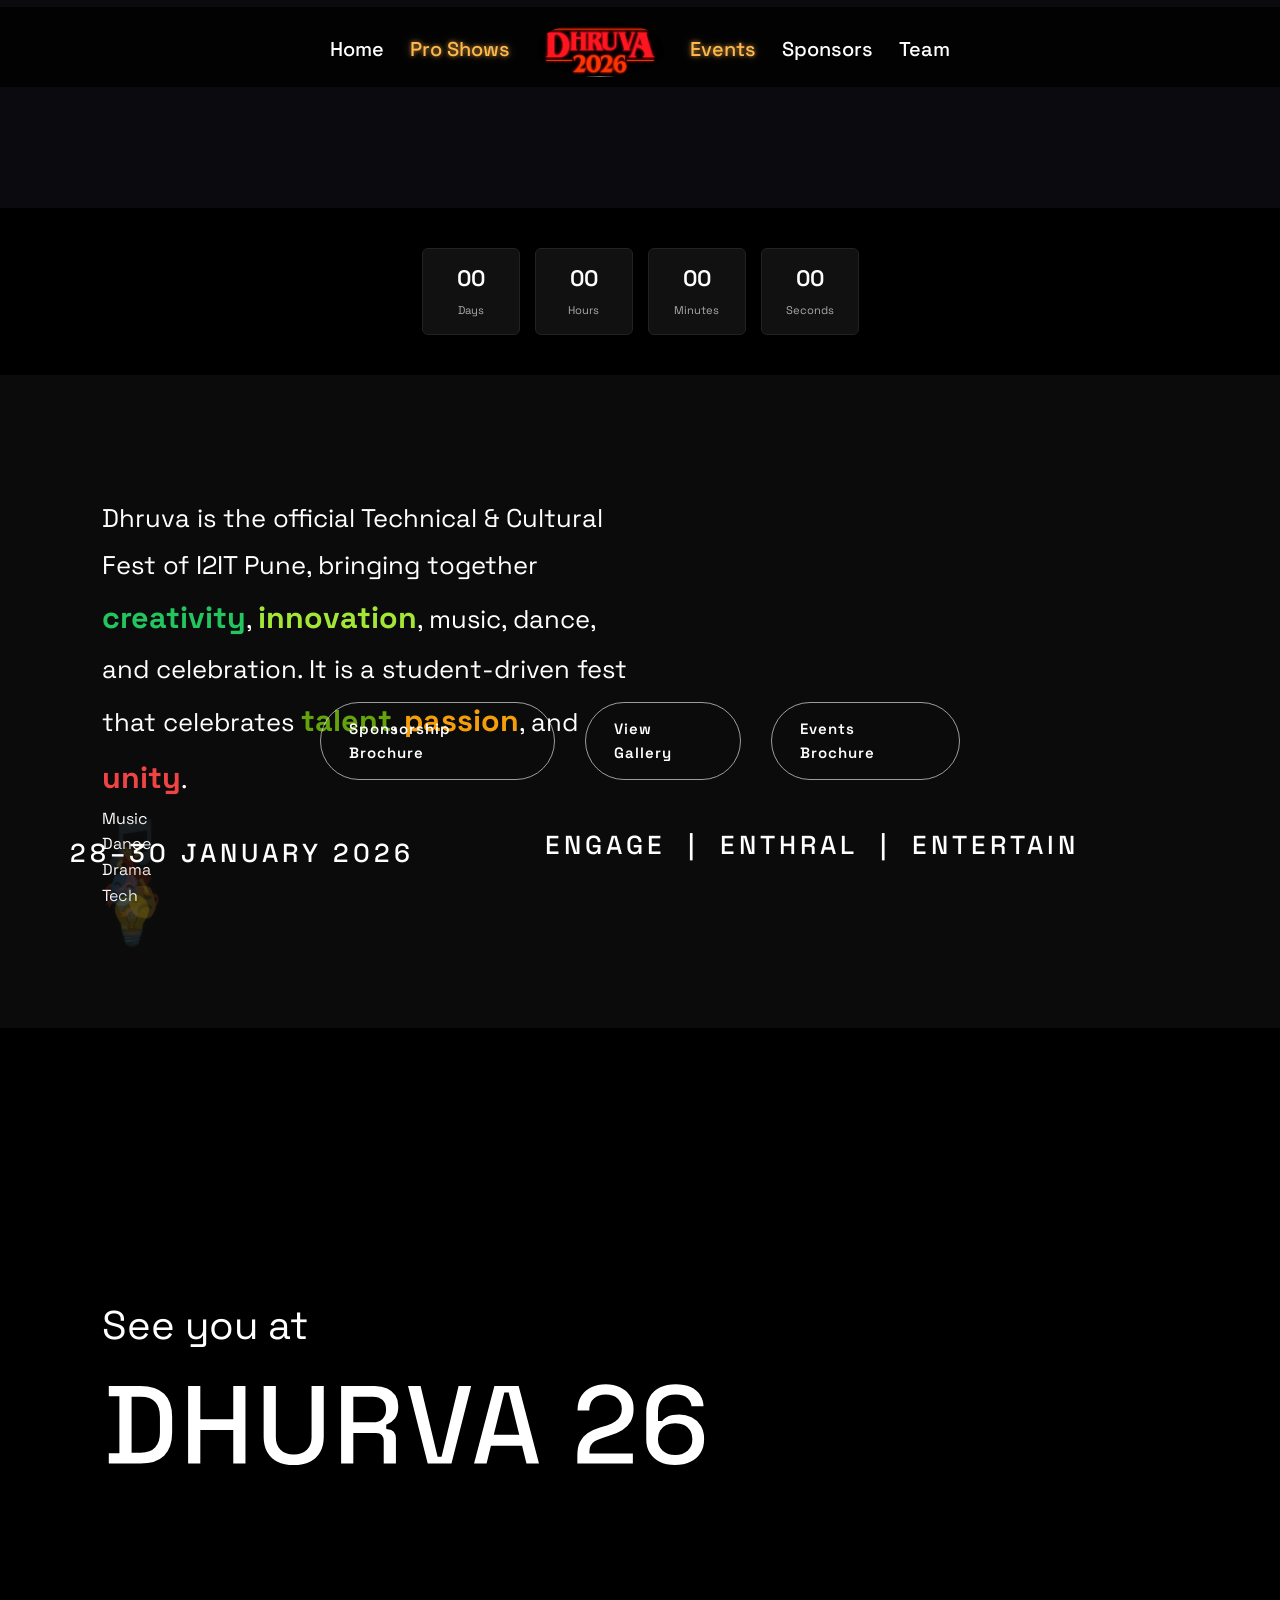
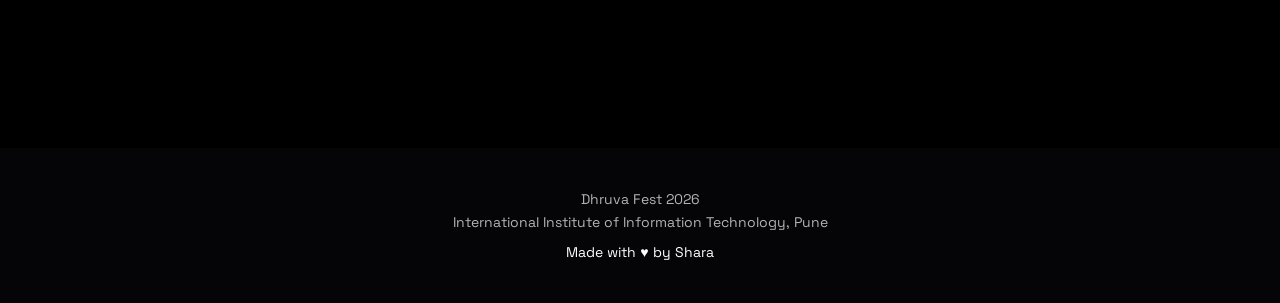
==== commit 254cdaf9: "Update About Dhruvs section" ====
--- a/dhruva-2026/index.html
+++ b/dhruva-2026/index.html
@@ -5,30 +5,33 @@
   <title>Dhruva 2026</title>
   <meta name="viewport" content="width=device-width, initial-scale=1.0">
   <link rel="stylesheet" href="css/style.css">
+<link rel="preconnect" href="https://fonts.googleapis.com">
+<link rel="preconnect" href="https://fonts.gstatic.com" crossorigin>
+<link href="https://fonts.googleapis.com/css2?family=Space+Grotesk:wght@400;700&display=swap" rel="stylesheet">
 
 
 </head>
 <body>
 <nav class="navbar">
-  <ul class="nav-left">
-    <li><a href="index.html">Home</a></li>
-    <li><a href="proshows.html" class="glow">Pro Shows</a></li>
-  </ul>
+  <div class="navbar-inner">
 
-  <div class="nav-logo">
-    <img src="images/dhruva-logo.png" alt="Dhruva Logo">
+    <div class="nav-left">
+      <img src="assets/images/i2it-logo-transparent.png" class="nav-college-logo" alt="I2IT Logo">
+    </div>
+
+    <div class="nav-center">
+      <a href="index.html" class="nav-link">Home</a>
+      <a href="proshows.html" class="nav-link pro">Pro Shows</a>
+
+      <img src="assets/images/dhruva-logo.png" class="nav-dhruva-logo" alt="Dhruva Logo">
+
+      <a href="events.html" class="nav-link events">Events</a>
+      <a href="sponsors.html" class="nav-link">Sponsors</a>
+      <a href="team.html" class="nav-link active">Team</a>
+    </div>
+
   </div>
-
-  <ul class="nav-right">
-    <li><a href="events.html">Events</a></li>
-    <li><a href="sponsors.html">Sponsors</a></li>
-    <li><a href="team.html">Team</a></li>
-  </ul>
 </nav>
-
-
-
-
 
 
 <video class="hero-bg-video" autoplay muted loop playsinline>
@@ -62,50 +65,69 @@
     </div>
 </div>
 
-    <section class="countdown-section" id="after-hero">
-        <h2>Dhruva Begins In</h2>
-        <div class="countdown-timer">
-            <span>00</span> Days
-            <span>00</span> Hours
-            <span>00</span> Minutes
-            <span>00</span> Seconds
-        </div>
-    </section>
+<section class="dhruva-timer">
+  <div class="timer-box">
+    <div class="time" id="days">00</div>
+    <span>Days</span>
+  </div>
+  <div class="timer-box">
+    <div class="time" id="hours">00</div>
+    <span>Hours</span>
+  </div>
+  <div class="timer-box">
+    <div class="time" id="minutes">00</div>
+    <span>Minutes</span>
+  </div>
+  <div class="timer-box">
+    <div class="time" id="seconds">00</div>
+    <span>Seconds</span>
+  </div>
+</section>
 
-     <section class="about">
-        <h2>About Dhruva</h2>
-        <p>
-            Dhruva is the official Technical & Cultural Fest of I2IT Pune, 
-            bringing together creativity, innovation, music, dance, and celebration.
-            It is a student-driven fest that celebrates talent, passion, and unity.
-        </p>
-    </section>
+<section class="about-dhruva reveal">
+  <div class="about-left">
+    <p>
+      Dhruva is the official Technical & Cultural Fest of I2IT Pune, bringing together
+      <span class="fall creativity">creativity</span>,
+      <span class="fall innovation">innovation</span>, music, dance, and celebration.
+      It is a student-driven fest that celebrates
+      <span class="fall talent">talent</span>,
+      <span class="fall passion">passion</span>, and
+      <span class="fall unity">unity</span>.
+    </p>
+  </div>
 
-    <section class="highlights">
-        <h2>Fest Highlights</h2>
+  <div class="about-right">
+    <div class="event-item">
+      <span class="icon">🎵</span>
+      <span class="label">Music</span>
+    </div>
+    <div class="event-item">
+      <span class="icon">💃</span>
+      <span class="label">Dance</span>
+    </div>
+    <div class="event-item">
+      <span class="icon">🎭</span>
+      <span class="label">Drama</span>
+    </div>
+    <div class="event-item">
+      <span class="icon">💡</span>
+      <span class="label">Tech</span>
+    </div>
+  </div>
+</section>
 
-        <div class="highlight-cards">
-            <div class="highlight-card">
-                <h3>MEHFIL Night</h3>
-                <p>28 January · Amphitheater</p>
-            </div>
 
-            <div class="highlight-card">
-                <h3>DJ Night</h3>
-                <p>29 January</p>
-            </div>
 
-            <div class="highlight-card">
-                <h3>Band Wars</h3>
-                <p>29 January</p>
-            </div>
 
-            <div class="highlight-card">
-                <h3>Fashion Show</h3>
-                <p>30 January</p>
-            </div>
-        </div>
-    </section>
+
+<section class="dhruva-hero">
+  <div class="see-you">See you at</div>
+
+  <h1 class="dhruva-text" data-text="DHURVA 26">
+    DHURVA 26
+  </h1>
+</section>
 
 
     <footer class="footer">
@@ -115,5 +137,44 @@
     </footer>
  <script src="js/main.js"></script>
   
+ <script>
+  const dhruvaDate = new Date("January 28, 2026 18:00:00").getTime();
+
+  setInterval(() => {
+    const now = new Date().getTime();
+    const diff = dhruvaDate - now;
+
+    if (diff <= 0) return;
+
+    document.getElementById("days").innerText =
+      Math.floor(diff / (1000 * 60 * 60 * 24));
+
+    document.getElementById("hours").innerText =
+      Math.floor((diff % (1000 * 60 * 60 * 24)) / (1000 * 60 * 60));
+
+    document.getElementById("minutes").innerText =
+      Math.floor((diff % (1000 * 60 * 60)) / (1000 * 60));
+
+    document.getElementById("seconds").innerText =
+      Math.floor((diff % (1000 * 60)) / 1000);
+  }, 1000);
+</script>
+
+<script>
+  const reveal = document.querySelector('.reveal');
+
+  const observer = new IntersectionObserver(
+    ([entry]) => {
+      if (entry.isIntersecting) {
+        entry.target.classList.add('active');
+      }
+    },
+    { threshold: 0.25 }
+  );
+
+  observer.observe(reveal);
+</script>
+
+
 </body>
 </html>
--- a/dhruva-2026/css/style.css
+++ b/dhruva-2026/css/style.css
@@ -49,9 +49,11 @@
 }
 
 .nav-college-logo {
-  height: 48px;
-
-}
+  height: 44px;          
+  width: auto;
+  object-fit: contain;
+}
+
 
 .nav-center-logo {
   height: 58px;
@@ -744,10 +746,6 @@
     font-family: 'Space Grotesk', sans-serif;
 }
 
-
-
-
-/* NAVBAR */
 .navbar {
   position: fixed;
   top: 0;
@@ -761,7 +759,6 @@
   z-index: 1000;
 }
 
-/* Left & Right menus */
 .nav-left,
 .nav-right {
   list-style: none;
@@ -779,7 +776,6 @@
   right: 80px;
 }
 
-/* Links */
 .navbar a {
   color: white;
   text-decoration: none;
@@ -792,12 +788,31 @@
   color: #ffd700;
 }
 
-/* Center Logo */
 .nav-logo img {
   height: 60px;
 }
 
-/* Glow Effect */
+.nav-link.pro,
+.nav-link.events {
+  color: #ffb84d; 
+  text-shadow:
+    0 0 4px rgba(255, 184, 77, 0.6),
+    0 0 10px rgba(255, 184, 77, 0.35);
+}
+
+.nav-link:hover {
+  text-shadow: 0 0 6px rgba(255,255,255,0.4);
+}
+
+.nav-college-logo {
+  height: 38px;
+  opacity: 0.9;
+}
+.nav-college-logo {
+  display: none;
+}
+
+
 .glow {
   color: #ffae00;
   text-shadow:
@@ -809,10 +824,6 @@
   padding-top: 50px;
 }
 
-/* =========================
-   PRO SHOWS PAGE
-========================= */
-
 .proshows-section {
   min-height: 100vh;
   padding: 120px 80px 80px;
@@ -820,7 +831,6 @@
   text-align: center;
 }
 
-/* Neon Heading */
 .proshows-title {
   font-size: 64px;
   color: #ff4fd8;
@@ -831,7 +841,6 @@
     0 0 60px #ff1493;
 }
 
-/* Cards Layout */
 .proshows-cards {
   display: flex;
   justify-content: center;
@@ -839,7 +848,6 @@
   flex-wrap: wrap;
 }
 
-/* Card */
 .proshow-card {
   width: 320px;
   height: 420px;
@@ -850,14 +858,12 @@
   transition: transform 0.4s ease, box-shadow 0.4s ease;
 }
 
-/* Card Image */
 .card-img {
   width: 100%;
   height: 100%;
   object-fit: cover;
 }
 
-/* Hover Effect (Vibrance style) */
 .proshow-card:hover {
   transform: scale(1.08);
   box-shadow:
@@ -865,7 +871,6 @@
     0 0 60px rgba(255, 79, 216, 0.9);
 }
 
-/* Overlay */
 .card-overlay {
   position: absolute;
   inset: 0;
@@ -881,7 +886,6 @@
   color: white;
 }
 
-/* Text */
 .card-overlay h2 {
   font-size: 24px;
 }
@@ -898,7 +902,7 @@
   color: #ff4fd8;
   text-shadow: 0 0 10px #ff4fd8;
 }
-/* EVENTS PAGE */
+
 .events-section {
   background: transparent;
   position: relative;
@@ -912,7 +916,6 @@
   margin-bottom: 40px;
 }
 
-/* Tabs */
 .day-tabs {
   display: flex;
   justify-content: center;
@@ -934,7 +937,6 @@
   border: none;
 }
 
-/* Events */
 .events-day {
   display: none;
 }
@@ -973,15 +975,6 @@
   font-size: 22px;
 }
 
-/* =========================
-   COSMIC STAR BACKGROUND
-========================= */
-
-/* ===== COSMIC STARS ===== */
-
-/* =========================
-   STRONG WHITE STARFIELD
-========================= */
 
 .stars, .stars2, .stars3 {
   position: fixed;
@@ -993,7 +986,6 @@
   z-index: 0;
 }
 
-/* MANY SMALL STARS */
 .stars {
   background-image:
     radial-gradient(1.5px 1.5px at 10% 20%, white, transparent),
@@ -1009,7 +1001,6 @@
   animation: twinkle 2s infinite alternate;
 }
 
-/* MEDIUM STARS */
 .stars2 {
   background-image:
     radial-gradient(2.5px 2.5px at 15% 50%, white, transparent),
@@ -1019,7 +1010,6 @@
   animation: twinkle 3s infinite alternate;
 }
 
-/* BIG BRIGHT STARS */
 .stars3 {
   background-image:
     radial-gradient(4px 4px at 25% 30%, white, transparent),
@@ -1028,12 +1018,10 @@
   animation: twinkle 4s infinite alternate;
 }
 
-/* BLINKING EFFECT */
 @keyframes twinkle {
   from { opacity: 0.3; }
   to   { opacity: 1; }
 }
-/* ================= FACULTY COORDINATORS ================= */
 
 .faculty-section {
   padding: 80px 60px;
@@ -1074,7 +1062,6 @@
   font-size: 14px;
 }
 
-/* Special highlight for Bhavna Maam */
 .faculty-card.highlight {
   box-shadow: 0 0 25px rgba(236, 72, 153, 0.8);
   border: 1px solid #ec4899;
@@ -1084,7 +1071,6 @@
   transform: translateY(-6px);
   box-shadow: 0 0 20px rgba(255, 255, 255, 0.15);
 }
-/* ===== SIMPLE COORDINATOR STYLE ===== */
 
 .simple-coordinator {
   padding: 100px 20px;
@@ -1116,7 +1102,7 @@
   font-weight: 600;
   text-shadow: 0 0 10px rgba(236, 72, 153, 0.7);
 }
-/* Toggle buttons */
+
 .team-toggle {
   display: flex;
   justify-content: center;
@@ -1136,8 +1122,6 @@
   background: linear-gradient(135deg, #b04cff, #ff5bbd);
 }
 
-
-/* Sections */
 .team-section {
   display: none;
 }
@@ -1173,3 +1157,249 @@
   color: #ddd;
   margin: 6px 0;
 }
+
+.team-hero {
+  height: 100vh;                
+  display: flex;
+  align-items: center;
+  justify-content: center;
+  text-align: center;
+  position: relative;
+  z-index: 2;
+}
+
+.team-hero h1 {
+  font-size: clamp(2.8rem, 6vw, 5rem);
+  font-weight: 800;
+  line-height: 1.2;
+  color: white;
+}
+
+.floating-icons {
+  position: fixed;
+  inset: 0;
+  pointer-events: none;
+  z-index: 1;
+}
+
+.icon {
+  position: absolute;
+  font-size: 48px;
+  color: rgba(255, 255, 255, 0.15);
+  font-weight: 700;
+  animation: floatIcon 18s ease-in-out infinite;
+  filter: drop-shadow(0 0 6px rgba(255,255,255,0.15));
+}
+
+.icon-1 { top: 20%; left: 8%; animation-duration: 22s; }
+.icon-2 { top: 15%; right: 10%; font-size: 60px; animation-duration: 26s; }
+.icon-3 { bottom: 25%; left: 12%; animation-duration: 24s; }
+.icon-4 { bottom: 20%; right: 15%; animation-duration: 28s; }
+.icon-5 { top: 55%; right: 35%; animation-duration: 30s; }
+
+@keyframes floatIcon {
+  0%   { transform: translateY(0) rotate(0deg); }
+  50%  { transform: translateY(-40px) rotate(6deg); }
+  100% { transform: translateY(0) rotate(0deg); }
+}
+
+.site-footer {
+  text-align: center;
+  padding: 40px 0 25px;
+  color: rgba(255, 255, 255, 0.7);
+  font-size: 14px;
+  letter-spacing: 0.4px;
+  position: relative;
+  z-index: 2;
+}
+
+.site-footer .heart {
+  color: red;
+  font-size: 16px;
+  margin: 0 4px;
+  display: inline-block;
+  animation: heartbeat 1.4s infinite;
+}
+
+@keyframes heartbeat {
+  0%   { transform: scale(1); }
+  30%  { transform: scale(1.2); }
+  60%  { transform: scale(1); }
+  100% { transform: scale(1); }
+}
+
+.nav-left .nav-college-logo {
+  height: 100px;
+  width: auto;
+  object-fit: contain;
+}
+
+.sponsors-hero {
+  text-align: center;
+  padding: 120px 20px 50px;
+}
+
+.sponsors-hero h1 {
+  font-size: 64px;
+  font-weight: 800;
+}
+
+.sponsors-hero p {
+  font-size: 18px;
+  opacity: 0.7;
+  margin-top: 10px;
+}
+
+.sponsors-message {
+  max-width: 900px;
+  margin: auto;
+  text-align: center;
+  padding: 40px 20px 120px;
+  font-size: 18px;
+  line-height: 1.8;
+  opacity: 0.85;
+}
+
+.sponsor-contact {
+  margin-top: 40px;
+  font-size: 17px;
+  opacity: 1;
+}
+.dhruva-timer {
+  background: #000;
+  display: flex;
+  justify-content: center;
+  gap: 15px;
+  padding: 40px 20px;
+}
+
+.timer-box {
+  background: #111;
+  border: 1px solid #222;
+  padding: 12px 18px;
+  text-align: center;
+  border-radius: 6px;
+  min-width: 70px;
+}
+
+.timer-box .time {
+  font-size: 1.4rem;
+  font-weight: 600;
+  color: #fff;
+}
+
+.timer-box span {
+  font-size: 0.7rem;
+  color: #aaa;
+}
+.dhruva-hero {
+  background: #000;
+  min-height: 80vh;
+  display: flex;
+  flex-direction: column;
+  justify-content: center;
+  padding-left: 8vw;
+}
+
+
+.see-you {
+  color: #fff;
+  font-size: 2.5rem;
+  margin-bottom: 10px;
+  font-weight: 400;
+}
+
+.dhruva-text {
+  position: relative;
+  font-size: 9vw;       
+  font-weight: 900;
+  color: #fff;
+  line-height: 1;
+
+  -webkit-text-stroke: 3px #000;
+
+  cursor: pointer;
+  transition: transform 0.35s ease;
+}
+
+.dhruva-text::after {
+  content: attr(data-text);
+  position: absolute;
+  top: 5px;
+  left: 5px;
+  color: #fff;
+  z-index: -1;
+  -webkit-text-stroke: 3px #000;
+  transition: transform 0.35s ease;
+}
+
+.dhruva-text:hover {
+  transform: translate(-5px, -5px);
+}
+
+.dhruva-text:hover::after {
+  transform: translate(5px, 5px);
+}
+
+.about-dhruva {
+  background: #0b0b0b;
+  padding: 120px 8vw;
+}
+
+.about-dhruva p {
+  font-family: 'Space Grotesk', sans-serif;
+  font-size: 1.6rem;
+  line-height: 1.85;
+  color: #ffffff;
+  font-weight: 400;
+
+  max-width: 50%;  
+  text-align: left;
+}
+
+.about-dhruva .fall {
+  display: inline-block;
+  font-weight: 700;
+  font-size: 1.9rem;
+  opacity: 0;
+  transform: translateY(-8px); 
+}
+
+.reveal.active .fall {
+  animation: fallIn 0.9s cubic-bezier(0.22, 1, 0.36, 1) forwards;
+}
+
+
+.reveal.active .fall:nth-of-type(1) { animation-delay: 0.05s; }
+.reveal.active .fall:nth-of-type(2) { animation-delay: 0.10s; }
+.reveal.active .fall:nth-of-type(3) { animation-delay: 0.15s; }
+.reveal.active .fall:nth-of-type(4) { animation-delay: 0.20s; }
+.reveal.active .fall:nth-of-type(5) { animation-delay: 0.25s; }
+
+@keyframes fallIn {
+  from {
+    opacity: 0;
+    transform: translateY(-5px);
+  }
+  to {
+    opacity: 1;
+    transform: translateY(0);
+  }
+}
+
+
+.creativity { color: #22c55e; } 
+.innovation { color: #a3e635; }
+.talent     { color: #65a30d; } 
+.passion    { color: #f59e0b; }
+.unity      { color: #ef4444; } 
+
+
+@media (max-width: 768px) {
+  .about-dhruva p {
+    max-width: 100%;
+    font-size: 1.3rem;
+  }
+}
+
+
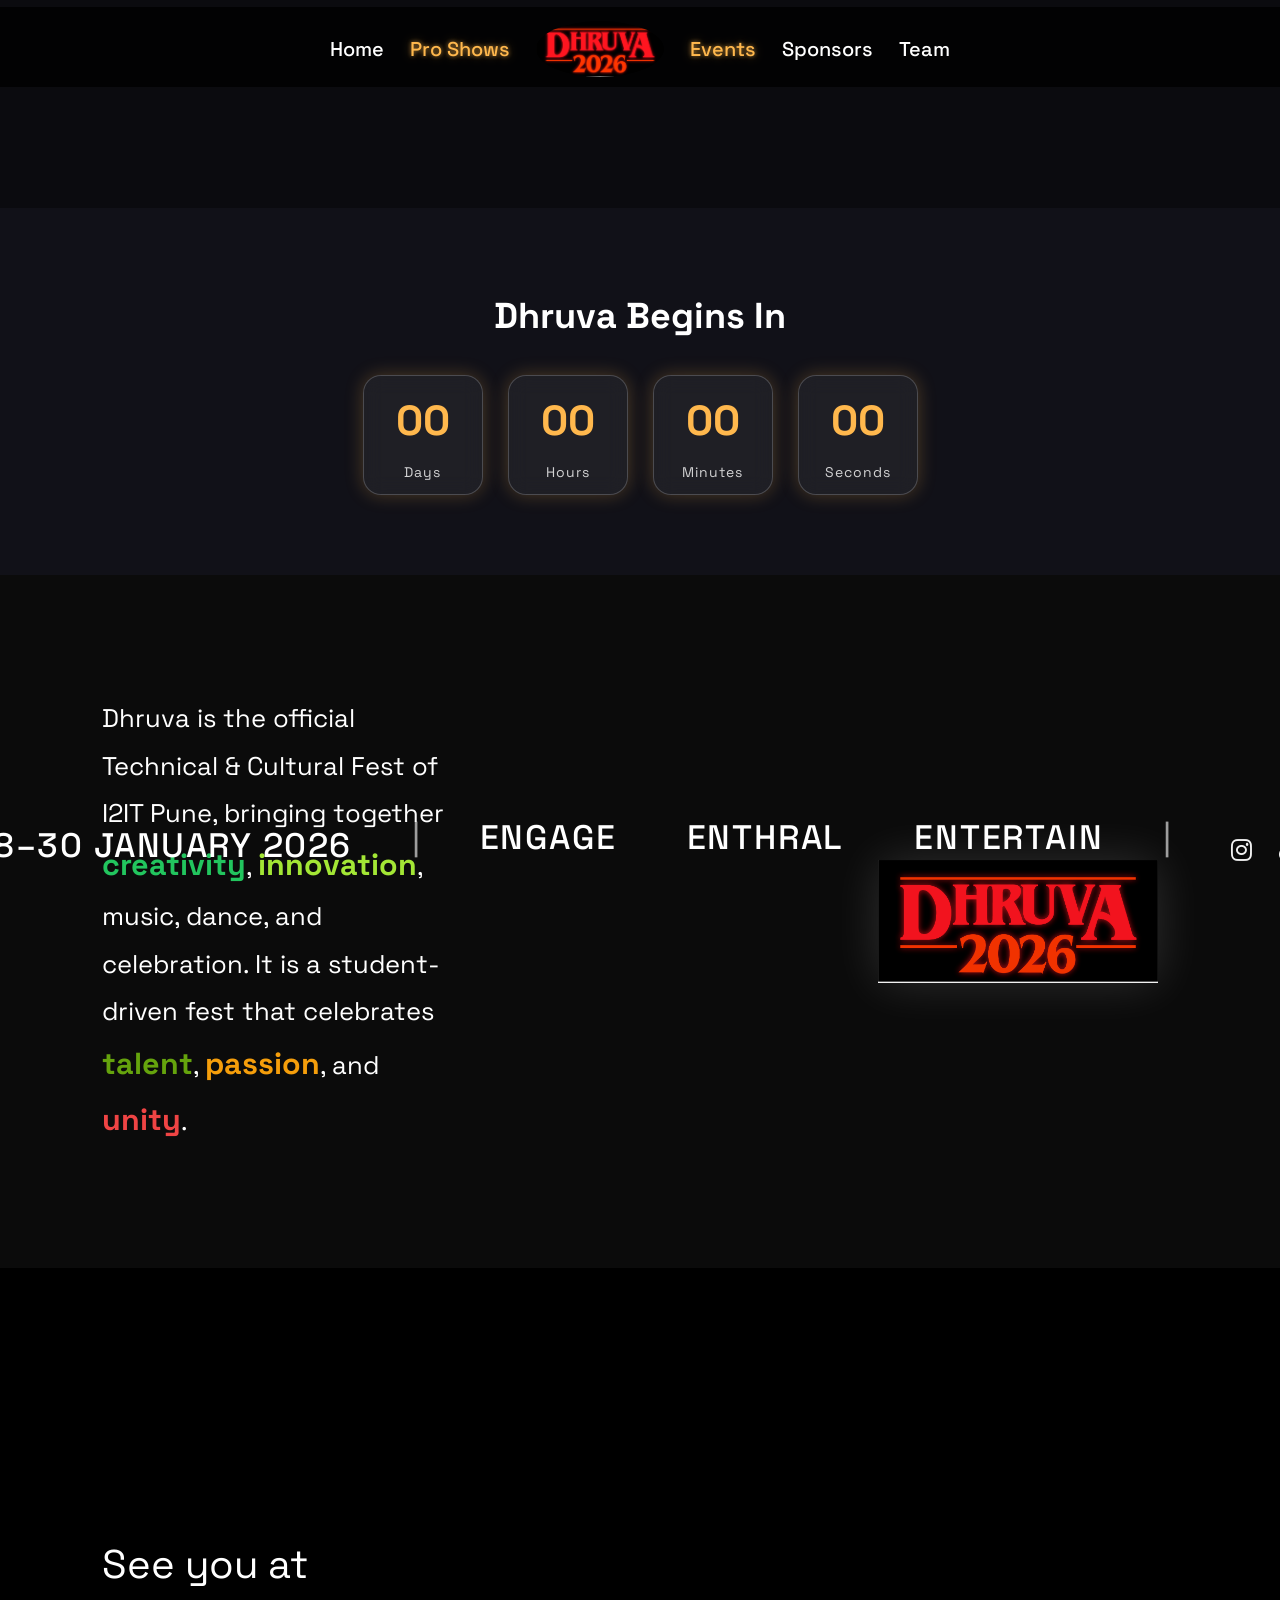
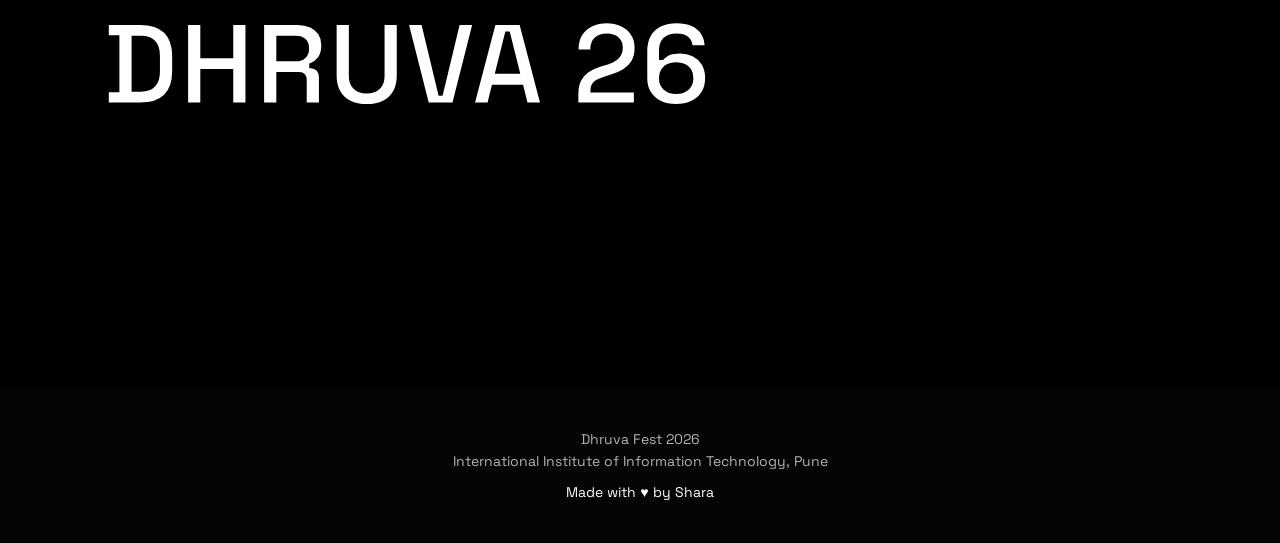
==== commit 24df36bd: "Finalize Dhruva 2026 website and prepare for Deployment" ====
--- a/dhruva-2026/index.html
+++ b/dhruva-2026/index.html
@@ -8,6 +8,11 @@
 <link rel="preconnect" href="https://fonts.googleapis.com">
 <link rel="preconnect" href="https://fonts.gstatic.com" crossorigin>
 <link href="https://fonts.googleapis.com/css2?family=Space+Grotesk:wght@400;700&display=swap" rel="stylesheet">
+
+<link
+  rel="stylesheet"
+  href="https://cdnjs.cloudflare.com/ajax/libs/font-awesome/6.5.1/css/all.min.css"
+/>
 
 
 </head>
@@ -40,83 +45,83 @@
 
 <div class="hero-video-overlay"></div>
 
-<div class="hero-center">
-    <a href="#" class="hero-btn">Sponsorship Brochure</a>
-    <a href="#" class="hero-btn">View Gallery</a>
-    <a href="#" class="hero-btn">Events Brochure</a>
+
+<div class="hero-bottom-strip">
+  <div class="hero-dates">28–30 JANUARY 2026</div>
+
+  <span class="hero-sep">|</span>
+
+  <div class="hero-slogans">
+    <span>ENGAGE</span>
+    <span>ENTHRAL</span>
+    <span>ENTERTAIN</span>
+  </div>
+
+  <span class="hero-sep">|</span>
+
+  <div class="hero-socials">
+    <a href="https://www.instagram.com/i2it.dhruva" target="_blank">
+      <i class="fab fa-instagram"></i>
+    </a>
+    <a href="https://linktr.ee/dhruva2026" target="_blank">
+      <i class="fa-solid fa-link"></i>
+    </a>
+  </div>
 </div>
 
-<div class="hero-bottom-strip">
-    <div class="hero-dates">28–30 JANUARY 2026</div>
 
-    <div class="hero-slogans">
-        <span>ENGAGE</span>
-        <span>|</span>
-        <span>ENTHRAL</span>
-        <span>|</span>
-        <span>ENTERTAIN</span>
+<section class="countdown-section">
+  <h2 class="countdown-title">Dhruva Begins In</h2>
+
+  <div class="countdown">
+    <div class="time-box">
+      <span id="days">00</span>
+      <small>Days</small>
     </div>
 
-    <div class="hero-socials">
-        <i class="fab fa-facebook-f"></i>
-        <i class="fab fa-x-twitter"></i>
-        <i class="fab fa-instagram"></i>
-        <i class="fab fa-youtube"></i>
+    <div class="time-box">
+      <span id="hours">00</span>
+      <small>Hours</small>
     </div>
-</div>
 
-<section class="dhruva-timer">
-  <div class="timer-box">
-    <div class="time" id="days">00</div>
-    <span>Days</span>
-  </div>
-  <div class="timer-box">
-    <div class="time" id="hours">00</div>
-    <span>Hours</span>
-  </div>
-  <div class="timer-box">
-    <div class="time" id="minutes">00</div>
-    <span>Minutes</span>
-  </div>
-  <div class="timer-box">
-    <div class="time" id="seconds">00</div>
-    <span>Seconds</span>
-  </div>
-</section>
+    <div class="time-box">
+      <span id="minutes">00</span>
+      <small>Minutes</small>
+    </div>
 
-<section class="about-dhruva reveal">
-  <div class="about-left">
-    <p>
-      Dhruva is the official Technical & Cultural Fest of I2IT Pune, bringing together
-      <span class="fall creativity">creativity</span>,
-      <span class="fall innovation">innovation</span>, music, dance, and celebration.
-      It is a student-driven fest that celebrates
-      <span class="fall talent">talent</span>,
-      <span class="fall passion">passion</span>, and
-      <span class="fall unity">unity</span>.
-    </p>
-  </div>
-
-  <div class="about-right">
-    <div class="event-item">
-      <span class="icon">🎵</span>
-      <span class="label">Music</span>
-    </div>
-    <div class="event-item">
-      <span class="icon">💃</span>
-      <span class="label">Dance</span>
-    </div>
-    <div class="event-item">
-      <span class="icon">🎭</span>
-      <span class="label">Drama</span>
-    </div>
-    <div class="event-item">
-      <span class="icon">💡</span>
-      <span class="label">Tech</span>
+    <div class="time-box">
+      <span id="seconds">00</span>
+      <small>Seconds</small>
     </div>
   </div>
 </section>
 
+
+<section class="about-dhruva reveal">
+  <div class="about-wrapper">
+
+    <div class="about-left">
+      <p>
+        Dhruva is the official Technical & Cultural Fest of I2IT Pune, bringing together
+        <span class="fall creativity">creativity</span>,
+        <span class="fall innovation">innovation</span>, music, dance, and celebration.
+        It is a student-driven fest that celebrates
+        <span class="fall talent">talent</span>,
+        <span class="fall passion">passion</span>, and
+        <span class="fall unity">unity</span>.
+      </p>
+    </div>
+
+    <div class="about-right">
+      <img
+        src="assets/images/dhruva-logo.png"
+        alt="Dhruva Logo"
+        class="about-dhruva-logo"
+      >
+    </div>
+
+  </div>
+</section>
 
 
 
@@ -125,7 +130,7 @@
   <div class="see-you">See you at</div>
 
   <h1 class="dhruva-text" data-text="DHURVA 26">
-    DHURVA 26
+    DHRUVA 26
   </h1>
 </section>
 
@@ -174,7 +179,9 @@
 
   observer.observe(reveal);
 </script>
+<script src="js/timer.js"></script>
 
 
 </body>
 </html>
+
--- a/dhruva-2026/css/style.css
+++ b/dhruva-2026/css/style.css
@@ -1402,4 +1402,147 @@
   }
 }
 
-
+.countdown-section {
+  text-align: center;
+  padding: 80px 20px;
+  position: relative;
+  z-index: 2;
+}
+
+.countdown-title {
+  font-size: 36px;
+  margin-bottom: 40px;
+  font-weight: 700;
+  color: #fff;
+}
+
+.countdown {
+  display: flex;
+  justify-content: center;
+  gap: 25px;
+  flex-wrap: wrap;
+}
+
+.time-box {
+  background: rgba(255, 255, 255, 0.06);
+  border: 1px solid rgba(255, 255, 255, 0.2);
+  border-radius: 18px;
+  width: 120px;
+  height: 120px;
+  display: flex;
+  flex-direction: column;
+  justify-content: center;
+  align-items: center;
+  backdrop-filter: blur(10px);
+  box-shadow: 0 0 18px rgba(255, 184, 77, 0.25);
+  transition: transform 0.3s ease, box-shadow 0.3s ease;
+}
+
+.time-box:hover {
+  transform: translateY(-6px) scale(1.05);
+  box-shadow: 0 0 30px rgba(255, 184, 77, 0.6);
+}
+
+.time-box span {
+  font-size: 42px;
+  font-weight: 800;
+  color: #ffb84d;
+}
+
+.time-box small {
+  margin-top: 6px;
+  font-size: 14px;
+  letter-spacing: 1px;
+  opacity: 0.8;
+}
+
+/* ===== About Dhruva Layout ===== */
+
+.about-wrapper {
+  display: flex;
+  align-items: center;
+  justify-content: space-between;
+  gap: 60px;
+}
+
+.about-left {
+  flex: 1;
+}
+
+.about-right {
+  flex: 0 0 320px;
+  display: flex;
+  justify-content: center;
+}
+
+.about-dhruva-logo {
+  width: 280px;
+  max-width: 100%;
+  opacity: 0.95;
+  filter: drop-shadow(0 0 25px rgba(255, 255, 255, 0.15));
+}
+/* ===== Hero Social Links (Brighter & Bigger) ===== */
+
+.hero-socials {
+  display: flex;
+  gap: 26px;
+  margin-top: 20px;
+  align-items: center;
+}
+
+.hero-socials a {
+  color: #ffffff;              /* pure white */
+  font-size: 32px;             /* bigger icons */
+  opacity: 1;                  /* no fade */
+  transition: transform 0.3s ease, text-shadow 0.3s ease;
+}
+
+.hero-socials a:hover {
+  transform: translateY(-4px);
+  text-shadow:
+    0 0 6px rgba(255, 255, 255, 0.6),
+    0 0 14px rgba(255, 255, 255, 0.4);
+}
+
+@media (max-width: 768px) {
+  .hero-socials {
+    justify-content: center;
+  }
+}
+.hero-bottom-strip {
+  display: flex;
+  align-items: center;
+  justify-content: center;
+  gap: 60px;                 /* BIG spacing like screenshot */
+  margin-top: 40px;
+  white-space: nowrap;
+}
+
+/* Date */
+.hero-dates {
+  font-size: 34px;   /* was 26px */
+  font-weight: 500;
+  letter-spacing: 1.5px;
+}
+
+/* Separators */
+.hero-sep {
+  font-size: 34px;   /* match text */
+  opacity: 0.6;
+}
+
+/* Slogans */
+.hero-slogans {
+  display: flex;
+  gap: 70px;         /* more breathing space */
+  font-size: 34px;  /* was 26px */
+  font-weight: 500;
+  letter-spacing: 1.8px;
+}
+
+/* Social icons */
+.hero-socials a {
+  font-size: 34px;  /* same as text */
+  color: #fff;
+  opacity: 0.95;
+}
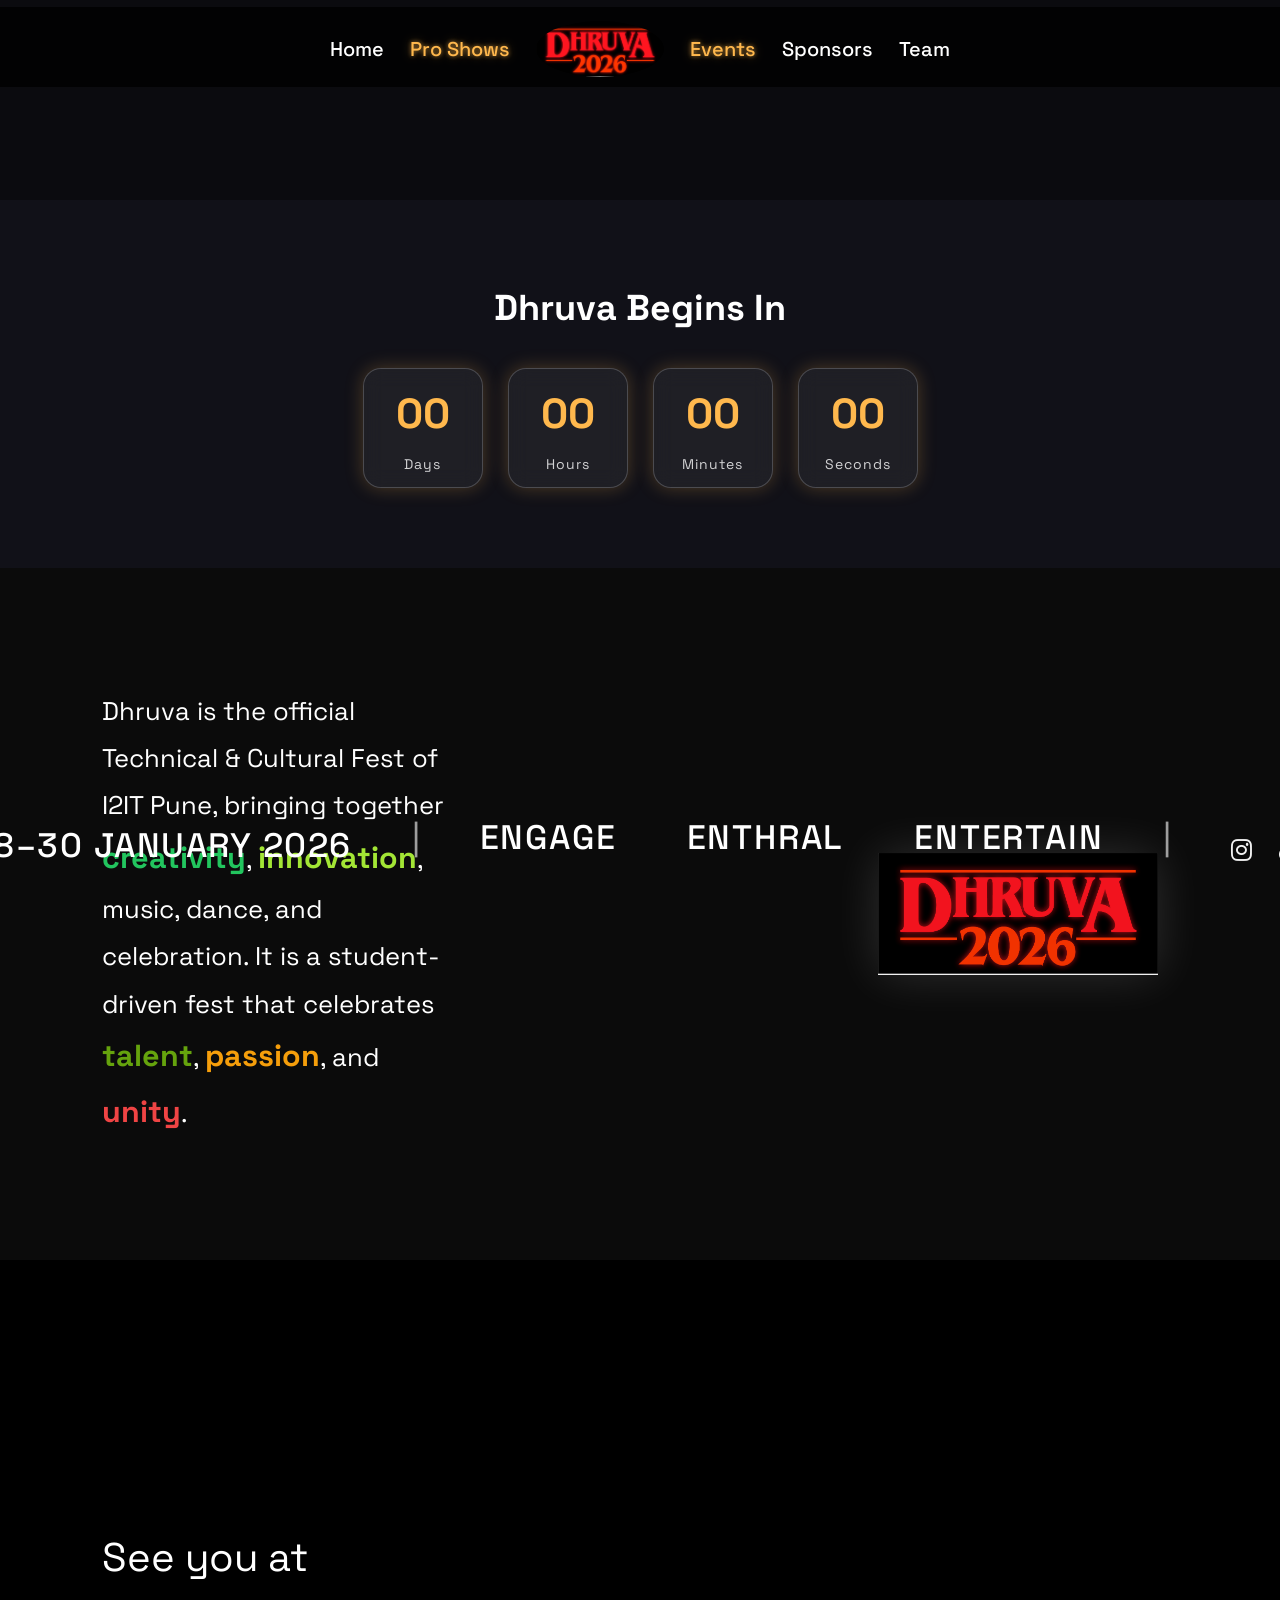
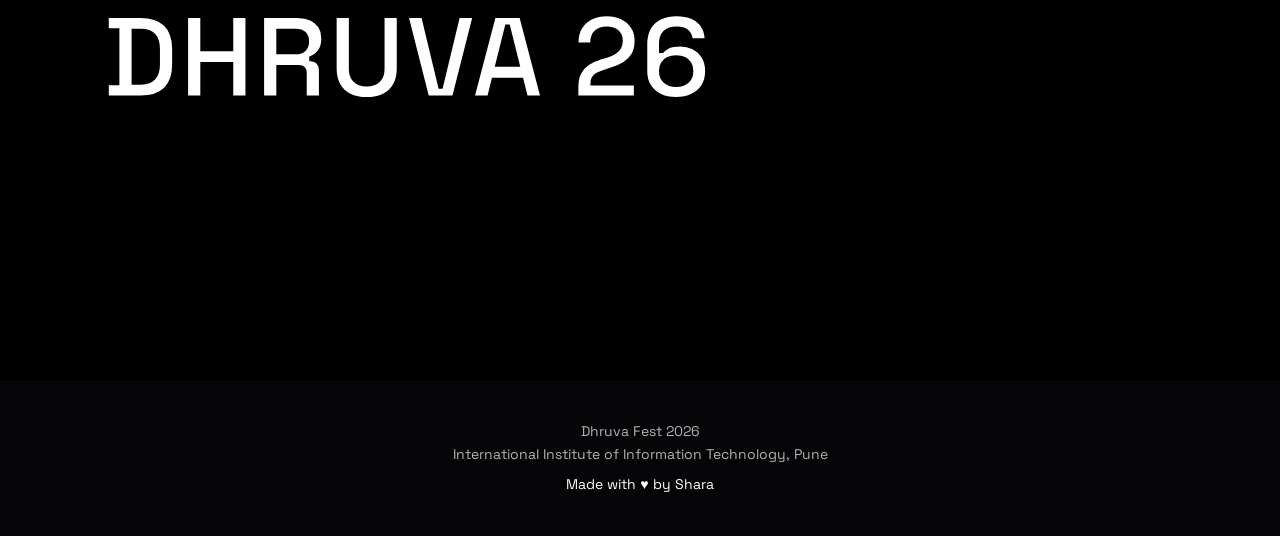
==== commit d70d23fd: "Finalize Dhruva 2026 website" ====
--- a/dhruva-2026/index.html
+++ b/dhruva-2026/index.html
@@ -38,9 +38,12 @@
   </div>
 </nav>
 
+<video class="hero-bg-video desktop-video" autoplay muted loop playsinline>
+  <source src="assets/videos/hero.mp4" type="video/mp4">
+</video>
 
-<video class="hero-bg-video" autoplay muted loop playsinline>
-    <source src="assets/videos/hero.mp4" type="video/mp4">
+<video class="hero-bg-video mobile-video" autoplay muted loop playsinline>
+  <source src="assets/videos/hero-mobile.mp4" type="video/mp4">
 </video>
 
 <div class="hero-video-overlay"></div>
--- a/dhruva-2026/css/style.css
+++ b/dhruva-2026/css/style.css
@@ -1395,12 +1395,6 @@
 .unity      { color: #ef4444; } 
 
 
-@media (max-width: 768px) {
-  .about-dhruva p {
-    max-width: 100%;
-    font-size: 1.3rem;
-  }
-}
 
 .countdown-section {
   text-align: center;
@@ -1456,7 +1450,6 @@
   opacity: 0.8;
 }
 
-/* ===== About Dhruva Layout ===== */
 
 .about-wrapper {
   display: flex;
@@ -1481,7 +1474,6 @@
   opacity: 0.95;
   filter: drop-shadow(0 0 25px rgba(255, 255, 255, 0.15));
 }
-/* ===== Hero Social Links (Brighter & Bigger) ===== */
 
 .hero-socials {
   display: flex;
@@ -1491,9 +1483,9 @@
 }
 
 .hero-socials a {
-  color: #ffffff;              /* pure white */
-  font-size: 32px;             /* bigger icons */
-  opacity: 1;                  /* no fade */
+  color: #ffffff;              
+  font-size: 32px;             
+  opacity: 1;                  
   transition: transform 0.3s ease, text-shadow 0.3s ease;
 }
 
@@ -1504,45 +1496,171 @@
     0 0 14px rgba(255, 255, 255, 0.4);
 }
 
-@media (max-width: 768px) {
-  .hero-socials {
-    justify-content: center;
-  }
-}
 .hero-bottom-strip {
   display: flex;
   align-items: center;
   justify-content: center;
-  gap: 60px;                 /* BIG spacing like screenshot */
+  gap: 60px;                
   margin-top: 40px;
   white-space: nowrap;
 }
 
-/* Date */
 .hero-dates {
-  font-size: 34px;   /* was 26px */
+  font-size: 34px;   
   font-weight: 500;
   letter-spacing: 1.5px;
 }
 
-/* Separators */
 .hero-sep {
-  font-size: 34px;   /* match text */
+  font-size: 34px;  
   opacity: 0.6;
 }
 
-/* Slogans */
 .hero-slogans {
   display: flex;
-  gap: 70px;         /* more breathing space */
-  font-size: 34px;  /* was 26px */
+  gap: 70px;         
+  font-size: 34px; 
   font-weight: 500;
   letter-spacing: 1.8px;
 }
 
-/* Social icons */
 .hero-socials a {
-  font-size: 34px;  /* same as text */
+  font-size: 34px;  
   color: #fff;
   opacity: 0.95;
 }
+* {
+  box-sizing: border-box;
+}
+
+html, body {
+  overflow-x: hidden;
+}
+
+@media (max-width: 768px) {
+  .hero-bottom-strip {
+    flex-direction: column;
+    gap: 16px;
+    text-align: center;
+  }
+
+  .hero-socials {
+    gap: 20px;
+  }
+
+  .hero-socials a {
+    font-size: 30px;
+  }
+}
+@media (max-width: 768px) {
+  .about-wrapper {
+    flex-direction: column;
+    gap: 30px;
+  }
+
+  .about-dhruva p {
+    max-width: 100%;
+    font-size: 1.3rem;
+    text-align: center;
+  }
+
+  .about-dhruva-logo {
+    width: 200px;
+  }
+}
+@media (max-width: 768px) {
+  .countdown {
+    gap: 14px;
+  }
+
+  .time-box {
+    width: 90px;
+    height: 90px;
+  }
+
+  .time-box span {
+    font-size: 28px;
+  }
+}
+@media (max-width: 768px) {
+  .hero-bottom-strip {
+    flex-direction: column;
+    gap: 12px;
+    padding: 16px 10px;
+    text-align: center;
+  }
+
+  .hero-dates {
+    font-size: 18px;
+  }
+
+  .hero-slogans {
+    display: flex;
+    flex-wrap: wrap;
+    justify-content: center;
+    gap: 8px;
+    font-size: 16px;
+  }
+
+  .hero-socials {
+    margin-top: 6px;
+    font-size: 22px;
+  }
+}
+
+@media (max-width: 768px) {
+
+  .navbar {
+    padding: 10px 12px;
+  }
+
+  .navbar-inner {
+    display: flex;
+    flex-direction: column;
+    align-items: center;
+  }
+
+  .nav-center {
+    display: flex;
+    flex-wrap: wrap;
+    justify-content: center;
+    gap: 12px;
+    margin-top: 8px;
+  }
+
+  .nav-link {
+    font-size: 14px;
+    white-space: nowrap;
+  }
+
+  .nav-dhruva-logo {
+    width: 80px;
+    margin: 6px 0;
+    flex-shrink: 0;
+  }
+}
+
+.desktop-video {
+  display: block;
+}
+
+.mobile-video {
+  display: none;
+}
+
+@media (max-width: 768px) {
+  .desktop-video {
+    display: none;
+  }
+
+  .mobile-video {
+    display: block;
+    object-fit: cover;
+  }
+
+  .hero-bg-video {
+    height: 100vh;
+    width: 100vw;
+  }
+}
+
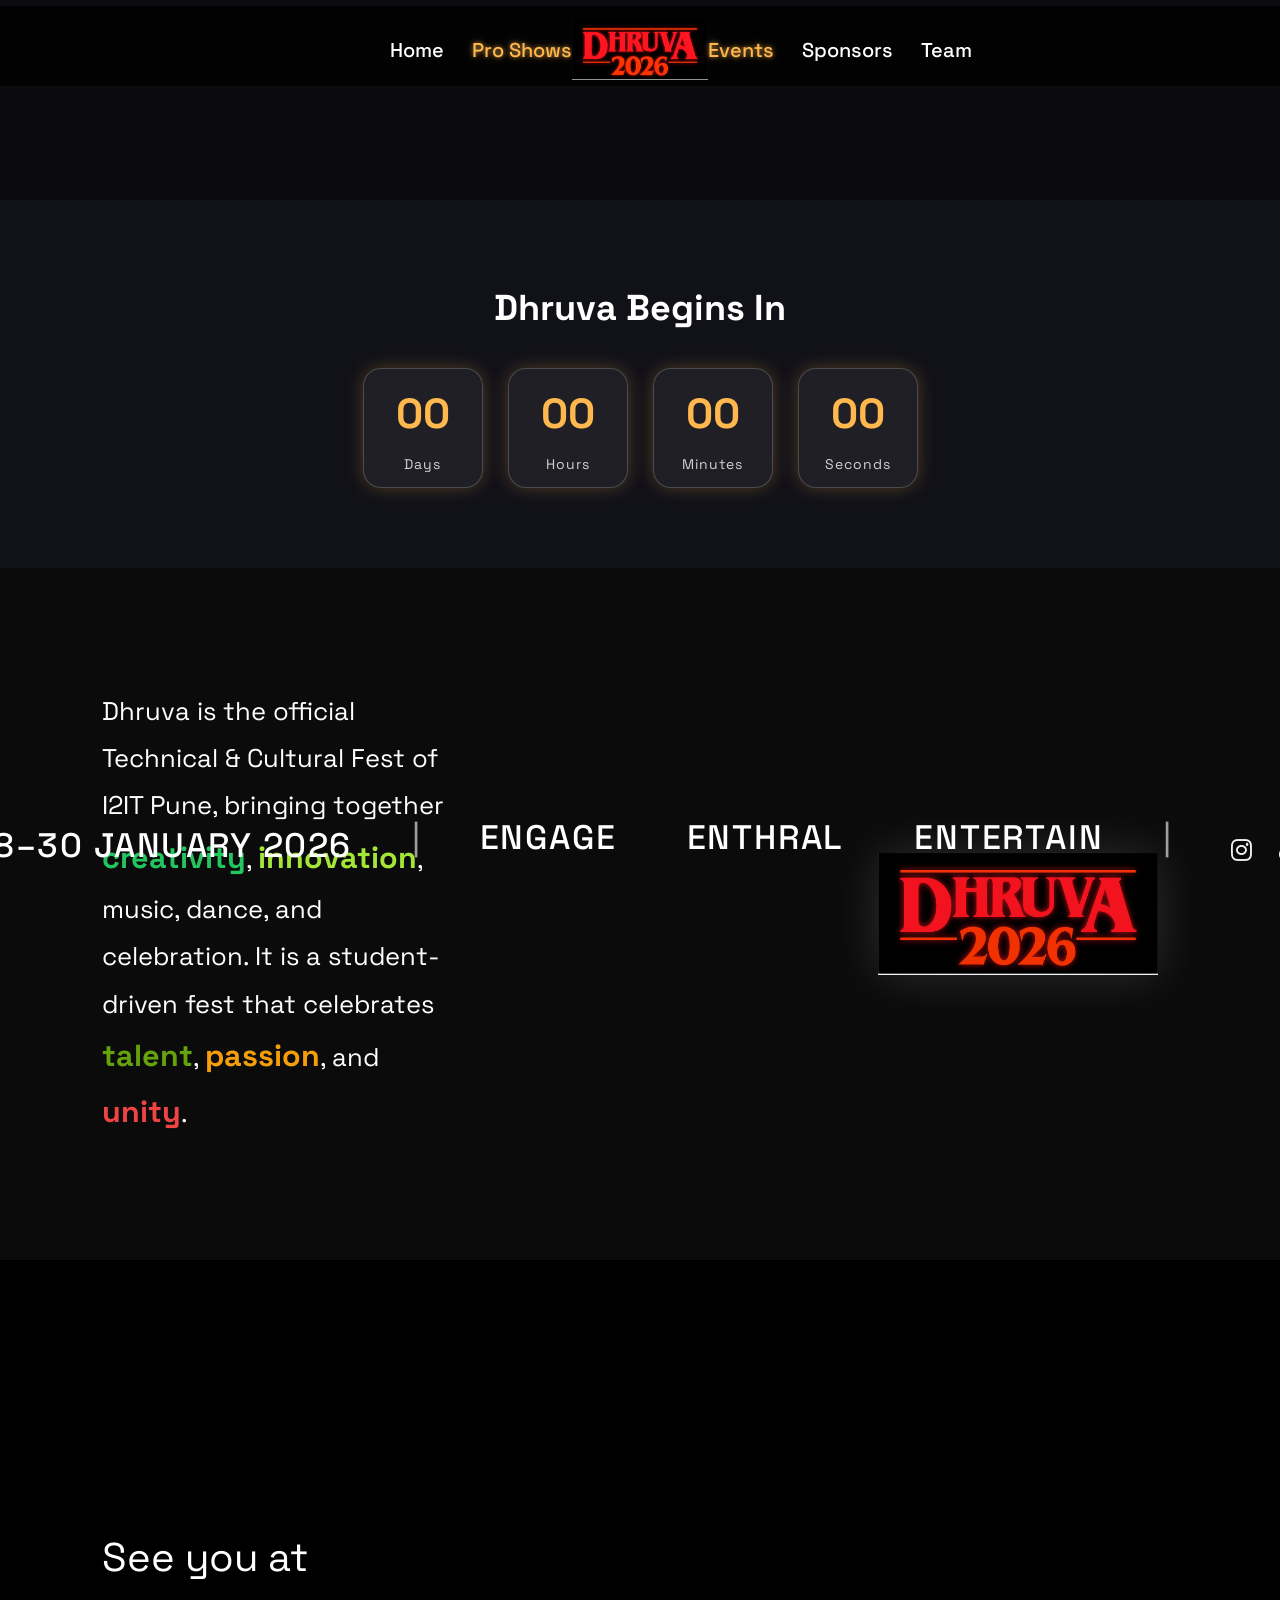
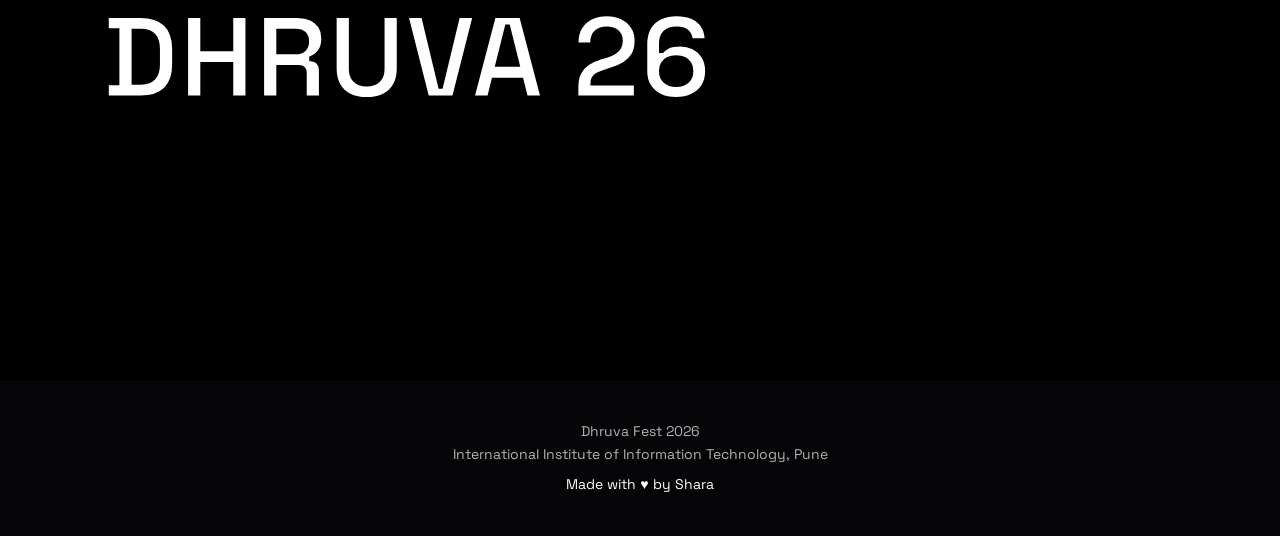
==== commit 4f34728d: "Fix navbar mobile hamburger" ====
--- a/dhruva-2026/index.html
+++ b/dhruva-2026/index.html
@@ -20,21 +20,31 @@
 <nav class="navbar">
   <div class="navbar-inner">
 
-    <div class="nav-left">
-      <img src="assets/images/i2it-logo-transparent.png" class="nav-college-logo" alt="I2IT Logo">
-    </div>
-
-    <div class="nav-center">
+    <div class="nav-left desktop-only">
       <a href="index.html" class="nav-link">Home</a>
       <a href="proshows.html" class="nav-link pro">Pro Shows</a>
-
+    </div>
+
+    <div class="nav-logo">
       <img src="assets/images/dhruva-logo.png" class="nav-dhruva-logo" alt="Dhruva Logo">
-
+    </div>
+
+    <div class="nav-right desktop-only">
       <a href="events.html" class="nav-link events">Events</a>
       <a href="sponsors.html" class="nav-link">Sponsors</a>
-      <a href="team.html" class="nav-link active">Team</a>
-    </div>
-
+      <a href="team.html" class="nav-link">Team</a>
+    </div>
+
+    <div class="nav-toggle mobile-only" id="navToggle">☰</div>
+
+  </div>
+
+  <div class="mobile-menu" id="mobileMenu">
+    <a href="index.html">Home</a>
+    <a href="proshows.html">Pro Shows</a>
+    <a href="events.html">Events</a>
+    <a href="sponsors.html">Sponsors</a>
+    <a href="team.html">Team</a>
   </div>
 </nav>
 
@@ -132,7 +142,7 @@
 <section class="dhruva-hero">
   <div class="see-you">See you at</div>
 
-  <h1 class="dhruva-text" data-text="DHURVA 26">
+  <h1 class="dhruva-text" data-text="DHRUVA 26">
     DHRUVA 26
   </h1>
 </section>
@@ -185,6 +195,9 @@
 <script src="js/timer.js"></script>
 
 
+<script src="js/navbar.js"></script>
+
+
 </body>
 </html>
 
--- a/dhruva-2026/css/style.css
+++ b/dhruva-2026/css/style.css
@@ -24,78 +24,6 @@
     line-height: 1.6;
 }
 
-.navbar {
-  position: fixed;
-  top: 0;
-  width: 100%;
-  background: rgba(0,0,0,0.55);
-  backdrop-filter: blur(10px);
-  z-index: 9999;
-}
-.nav-center {
-  display: flex;
-  align-items: center;
-  gap: 26px;
-}
-.navbar-inner {
-  max-width: 1400px;
-  margin: auto;
-  padding: 14px 40px;
-
-  display: flex;
-  align-items: center;
-  justify-content: space-between;
-  gap: 28px;
-}
-
-.nav-college-logo {
-  height: 44px;          
-  width: auto;
-  object-fit: contain;
-}
-
-
-.nav-center-logo {
-  height: 58px;
-  border-radius: 50%;
-  box-shadow: 0 0 18px rgba(168,85,247,0.8);
-}
-
-.nav-dhruva-logo {
-  height: 56px;
-  border-radius: 50%;
-}
-.nav-links {
-  display: flex;
-  gap: 26px;
-}
-
-.nav-links a {
-  color: white;
-  font-weight: 500;
-  letter-spacing: 1px;
-  text-decoration: none;
-  transition: all 0.3s ease;
-}
-
-.nav-links a:hover {
-  color: #facc15;
-  text-shadow: 0 0 10px rgba(250,204,21,0.7);
-}
-
-.nav-links a.active {
-  color: #22c55e;
-  text-shadow: 0 0 12px rgba(34,197,94,0.8);
-}
-
-.nav-links a.pro {
-  color: #ff6a3d;
-  text-shadow: 0 0 12px rgba(255,106,61,0.8);
-}
-
-.nav-links a.events {
-  color: #facc15;
-}
 
 .hero {
     min-height: 100vh;
@@ -746,71 +674,6 @@
     font-family: 'Space Grotesk', sans-serif;
 }
 
-.navbar {
-  position: fixed;
-  top: 0;
-  width: 100%;
-  height: 80px;
-  background: rgba(0, 0, 0, 0.75);
-  backdrop-filter: blur(10px);
-  display: flex;
-  justify-content: center;
-  align-items: center;
-  z-index: 1000;
-}
-
-.nav-left,
-.nav-right {
-  list-style: none;
-  display: flex;
-  gap: 40px;
-}
-
-.nav-left {
-  position: absolute;
-  left: 80px;
-}
-
-.nav-right {
-  position: absolute;
-  right: 80px;
-}
-
-.navbar a {
-  color: white;
-  text-decoration: none;
-  font-size: 20px;
-  font-weight: 500;
-  transition: 0.3s;
-}
-
-.navbar a:hover {
-  color: #ffd700;
-}
-
-.nav-logo img {
-  height: 60px;
-}
-
-.nav-link.pro,
-.nav-link.events {
-  color: #ffb84d; 
-  text-shadow:
-    0 0 4px rgba(255, 184, 77, 0.6),
-    0 0 10px rgba(255, 184, 77, 0.35);
-}
-
-.nav-link:hover {
-  text-shadow: 0 0 6px rgba(255,255,255,0.4);
-}
-
-.nav-college-logo {
-  height: 38px;
-  opacity: 0.9;
-}
-.nav-college-logo {
-  display: none;
-}
 
 
 .glow {
@@ -1638,7 +1501,7 @@
     margin: 6px 0;
     flex-shrink: 0;
   }
-}
+} 
 
 .desktop-video {
   display: block;
@@ -1664,3 +1527,166 @@
   }
 }
 
+
+.navbar {
+  position: fixed;
+  top: 0;
+  width: 100%;
+  height: 80px;
+  background: rgba(0, 0, 0, 0.75);
+  backdrop-filter: blur(10px);
+  z-index: 9999;
+}
+
+.navbar-inner {
+  display: grid;
+  grid-template-columns: 1fr auto 1fr;
+  align-items: center;
+  max-width: 1400px;
+  margin: auto;
+  padding: 14px 40px;
+}
+
+.nav-left {
+  display: flex;
+  justify-content: flex-end;
+  gap: 28px;
+}
+
+.nav-logo {
+  display: flex;
+  justify-content: center;
+}
+
+.nav-right {
+  display: flex;
+  justify-content: flex-start;
+  gap: 28px;
+}
+
+
+.navbar a {
+  color: white;
+  text-decoration: none;
+  font-size: 20px;
+  font-weight: 500;
+  transition: 0.3s;
+}
+
+.navbar a:hover {
+  color: #ffd700;
+}
+
+.nav-link.pro,
+.nav-link.events {
+  color: #ffb84d;
+  text-shadow:
+    0 0 4px rgba(255, 184, 77, 0.6),
+    0 0 10px rgba(255, 184, 77, 0.35);
+}
+
+.nav-logo img {
+  height: 60px;
+}
+
+.nav-toggle {
+  display: none;
+  position: absolute;
+  right: 24px;
+  font-size: 30px;
+  color: white;
+  cursor: pointer;
+}
+
+.mobile-menu {
+  display: none;
+}
+
+@media (max-width: 768px) {
+
+  .nav-left,
+  .nav-right {
+    display: none;
+  }
+
+ .nav-logo {
+  display: flex;
+  justify-content: center;
+  padding: 32px;  
+}
+
+  .nav-toggle {
+    display: block;
+  }
+
+  .mobile-menu {
+    position: absolute;
+    top: 80px;
+    left: 0;
+    width: 100%;
+    background: rgba(0, 0, 0, 0.95);
+    display: none;
+    flex-direction: column;
+    padding: 16px 0;
+  }
+
+  .mobile-menu a {
+    padding: 14px;
+    text-align: center;
+    color: white;
+    font-size: 18px;
+    text-decoration: none;
+  }
+
+  .mobile-menu a:hover {
+    background: rgba(255, 255, 255, 0.08);
+  }
+
+  .mobile-menu.active {
+    display: flex;
+  }
+}
+
+@media (max-width: 768px) {
+  .navbar {
+    height: 64px;                 /* fixed navbar height */
+    display: flex;
+    align-items: center;
+  }
+
+  .navbar-inner {
+    height: 100%;
+    display: flex;
+    align-items: center;
+  }
+}
+@media (max-width: 768px) {
+  .hero,
+  .hero-video,
+  .hero-night {
+    padding-top: 64px;   /* same as navbar height */
+  }
+}
+@media (max-width: 768px) {
+  .nav-logo {
+    position: absolute;
+    left: 16px;
+    top: 50%;
+    transform: translateY(-50%);
+  }
+
+  .nav-toggle {
+    position: absolute;
+    right: 16px;
+    top: 50%;
+    transform: translateY(-50%);
+    z-index: 2000;
+  }
+}
+
+@media (max-width: 768px) {
+  .navbar .nav-dhruva-logo {
+    width: 92px !important;
+    height: auto !important;
+  }
+}
